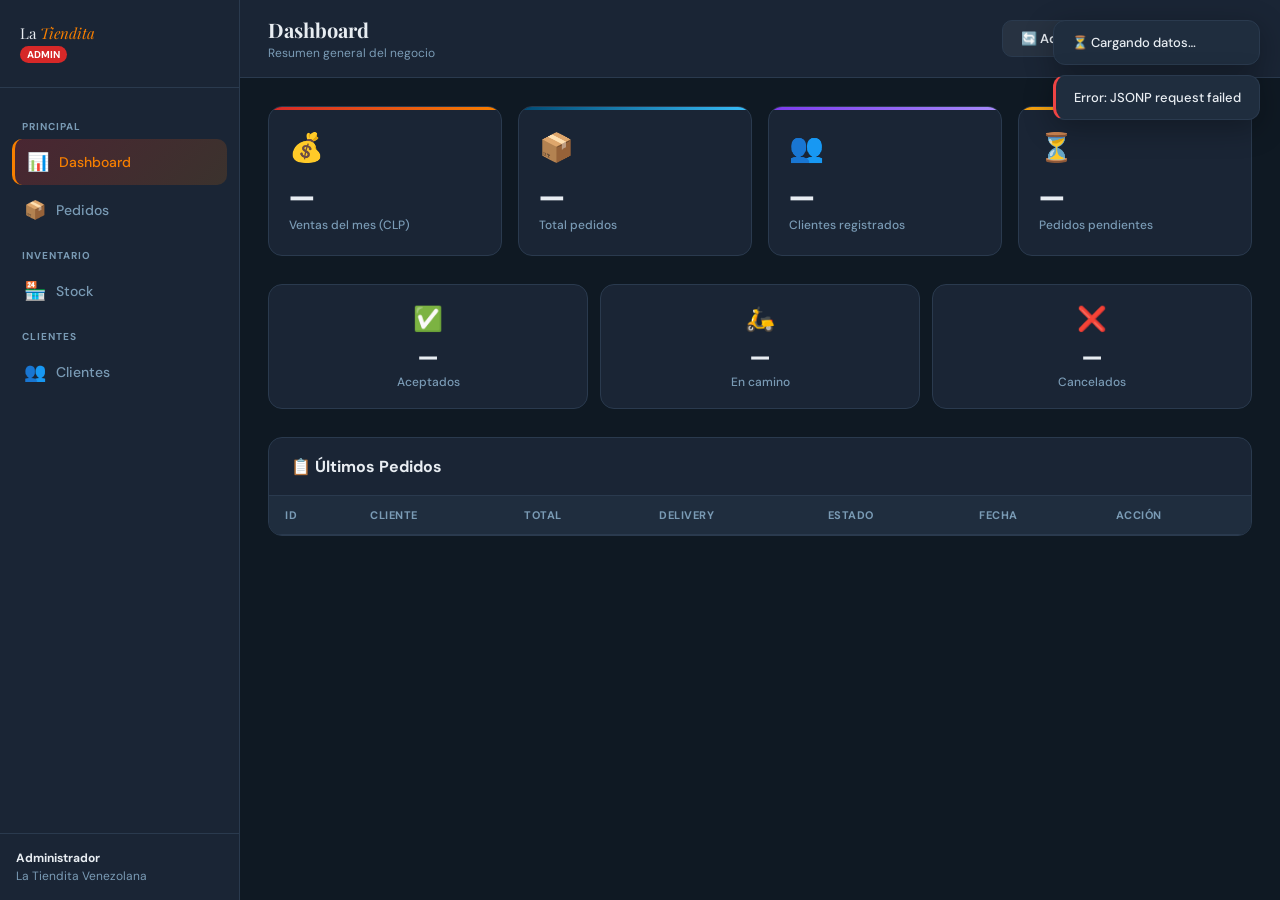
==== Dashboard.html @ e89109d7 "Dashboard.html" ====
<!DOCTYPE html>
<html lang="es">
<head>
<meta charset="UTF-8">
<meta name="viewport" content="width=device-width,initial-scale=1">
<title>Admin — La Tiendita Venezolana</title>
<link rel="preconnect" href="https://fonts.googleapis.com">
<link href="https://fonts.googleapis.com/css2?family=Playfair+Display:wght@700;900&family=DM+Sans:wght@300;400;500;600;700&display=swap" rel="stylesheet">
<style>
:root{
  --rojo:#d62828;--naranja:#f77f00;--azul:#003049;--azul2:#004a73;
  --fondo:#0f1923;--card:#1a2535;--card2:#1f2d3e;--borde:#2a3a4e;
  --txt:#e8edf2;--muted:#7a9bb5;--success:#22c55e;--warn:#f59e0b;--danger:#ef4444;--info:#38bdf8;
  --r:14px;--trans:all .25s ease;
}
*{box-sizing:border-box;margin:0;padding:0}
body{font-family:'DM Sans',sans-serif;background:var(--fondo);color:var(--txt);min-height:100vh;display:flex}

/* ── Sidebar ─────────────────────────────────────── */
.sidebar{width:240px;background:var(--card);border-right:1px solid var(--borde);display:flex;flex-direction:column;flex-shrink:0;position:fixed;top:0;left:0;bottom:0;z-index:100;transition:transform .3s ease}
.sidebar-logo{padding:24px 20px;border-bottom:1px solid var(--borde);display:flex;align-items:center;gap:12px}
.sb-logo-img{width:40px;height:40px;border-radius:50%;border:2px solid var(--naranja);object-fit:cover}
.sb-brand{font-family:'Playfair Display',serif;font-size:15px;color:var(--txt);line-height:1.2}
.sb-brand em{color:var(--naranja);font-style:italic}
.sb-badge{font-size:10px;background:var(--rojo);color:#fff;padding:2px 7px;border-radius:100px;font-weight:700;margin-top:2px;display:inline-block}
.sb-nav{flex:1;padding:16px 12px;overflow-y:auto}
.sb-section{font-size:10px;font-weight:700;color:var(--muted);text-transform:uppercase;letter-spacing:1px;padding:8px 10px 6px;margin-top:8px}
.sb-item{display:flex;align-items:center;gap:10px;padding:11px 12px;border-radius:10px;cursor:pointer;transition:var(--trans);font-size:14px;font-weight:500;color:var(--muted);margin-bottom:2px;text-decoration:none}
.sb-item:hover{background:rgba(255,255,255,.05);color:var(--txt)}
.sb-item.active{background:linear-gradient(135deg,rgba(214,40,40,.25),rgba(247,127,0,.15));color:var(--naranja);border-left:3px solid var(--naranja)}
.sb-item .icon{font-size:18px;width:22px;text-align:center}
.sb-footer{padding:16px;border-top:1px solid var(--borde)}
.sb-user{font-size:12px;color:var(--muted);font-weight:400}
.sb-user strong{color:var(--txt);display:block;margin-bottom:2px}

/* ── Main ────────────────────────────────────────── */
.main{flex:1;margin-left:240px;display:flex;flex-direction:column;min-height:100vh}
.topbar{background:var(--card);border-bottom:1px solid var(--borde);padding:16px 28px;display:flex;align-items:center;justify-content:space-between;position:sticky;top:0;z-index:50}
.topbar-title h1{font-family:'Playfair Display',serif;font-size:20px;color:var(--txt)}
.topbar-title p{font-size:12px;color:var(--muted);margin-top:2px}
.topbar-actions{display:flex;gap:10px}
.tb-btn{padding:9px 18px;border-radius:10px;border:none;font-size:13px;font-weight:600;cursor:pointer;transition:var(--trans);font-family:inherit}
.tb-btn.primary{background:linear-gradient(135deg,var(--rojo),var(--naranja));color:#fff}
.tb-btn.primary:hover{opacity:.9;transform:translateY(-1px)}
.tb-btn.ghost{background:rgba(255,255,255,.06);color:var(--txt);border:1px solid var(--borde)}
.tb-btn.ghost:hover{background:rgba(255,255,255,.1)}
.content{flex:1;padding:28px;overflow-y:auto}

/* ── Tabs ────────────────────────────────────────── */
.tab-panel{display:none}
.tab-panel.active{display:block}

/* ── Metrics ─────────────────────────────────────── */
.metrics-grid{display:grid;grid-template-columns:repeat(auto-fit,minmax(200px,1fr));gap:16px;margin-bottom:28px}
.metric-card{background:var(--card);border:1px solid var(--borde);border-radius:var(--r);padding:22px 20px;position:relative;overflow:hidden;transition:var(--trans)}
.metric-card:hover{border-color:rgba(247,127,0,.3);transform:translateY(-1px)}
.metric-card::before{content:'';position:absolute;top:0;left:0;right:0;height:3px}
.mc-ventas::before{background:linear-gradient(90deg,var(--rojo),var(--naranja))}
.mc-pedidos::before{background:linear-gradient(90deg,var(--azul2),var(--info))}
.mc-clientes::before{background:linear-gradient(90deg,#7c3aed,#a78bfa)}
.mc-pend::before{background:linear-gradient(90deg,var(--warn),#fcd34d)}
.mc-icon{font-size:28px;margin-bottom:10px}
.mc-val{font-family:'Playfair Display',serif;font-size:28px;font-weight:900;color:var(--txt);margin-bottom:4px}
.mc-lbl{font-size:12px;color:var(--muted);font-weight:500}

/* ── Tables ──────────────────────────────────────── */
.table-card{background:var(--card);border:1px solid var(--borde);border-radius:var(--r);overflow:hidden;margin-bottom:24px}
.table-head{padding:18px 22px;border-bottom:1px solid var(--borde);display:flex;align-items:center;justify-content:space-between;flex-wrap:wrap;gap:12px}
.table-head h3{font-size:16px;font-weight:700;color:var(--txt)}
.search-inp{background:var(--card2);border:1px solid var(--borde);border-radius:10px;padding:9px 14px;font-size:13px;color:var(--txt);font-family:inherit;outline:none;transition:var(--trans);width:220px}
.search-inp:focus{border-color:var(--naranja)}
.search-inp::placeholder{color:var(--muted)}
.filter-sel{background:var(--card2);border:1px solid var(--borde);border-radius:10px;padding:9px 12px;font-size:13px;color:var(--txt);font-family:inherit;outline:none;cursor:pointer}
.table-wrap{overflow-x:auto}
table{width:100%;border-collapse:collapse}
th{padding:12px 16px;text-align:left;font-size:11px;font-weight:700;color:var(--muted);text-transform:uppercase;letter-spacing:.5px;background:var(--card2);border-bottom:1px solid var(--borde);white-space:nowrap}
td{padding:13px 16px;font-size:14px;color:var(--txt);border-bottom:1px solid rgba(255,255,255,.04);vertical-align:middle}
tr:hover td{background:rgba(255,255,255,.02)}
tr:last-child td{border-bottom:none}
.no-data{text-align:center;padding:48px;color:var(--muted);font-size:14px}

/* ── Status badges ───────────────────────────────── */
.status{display:inline-flex;align-items:center;gap:5px;padding:4px 10px;border-radius:100px;font-size:12px;font-weight:700}
.s-pendiente{background:rgba(245,158,11,.15);color:var(--warn)}
.s-aceptado{background:rgba(34,197,94,.15);color:var(--success)}
.s-camino{background:rgba(,189,248,.15);color:var(--info)}
.s-entregado{background:rgba(139,92,246,.15);color:#a78bfa}
.s-cancelado{background:rgba(239,68,68,.15);color:var(--danger)}

/* ── Action buttons ──────────────────────────────── */
.action-btn{padding:6px 12px;border-radius:8px;border:1px solid var(--borde);background:transparent;color:var(--txt);font-size:12px;font-weight:600;cursor:pointer;transition:var(--trans);font-family:inherit}
.action-btn:hover{background:rgba(255,255,255,.08);border-color:var(--naranja)}
.action-btn.danger:hover{border-color:var(--danger);color:var(--danger)}

/* ── Estado selector ─────────────────────────────── */
.est-sel{background:var(--card2);border:1px solid var(--borde);border-radius:8px;padding:6px 10px;font-size:12px;color:var(--txt);font-family:inherit;outline:none;cursor:pointer;transition:var(--trans)}
.est-sel:focus{border-color:var(--naranja)}

/* ── Stock ───────────────────────────────────────── */
.stock-bar-wrap{display:flex;align-items:center;gap:8px}
.stock-bar{flex:1;height:6px;background:rgba(255,255,255,.08);border-radius:100px;overflow:hidden}
.stock-fill{height:100%;border-radius:100px;transition:width .4s ease}
.sf-ok{background:linear-gradient(90deg,var(--success),#4ade80)}
.sf-low{background:linear-gradient(90deg,var(--warn),#fcd34d)}
.sf-out{background:var(--danger)}
.stock-num{font-size:12px;font-weight:700;min-width:28px;text-align:right}

/* ── Reabastecimiento modal ──────────────────────── */
.modal-back{position:fixed;inset:0;background:rgba(0,0,0,.7);z-index:500;display:none;align-items:center;justify-content:center;padding:16px;backdrop-filter:blur(4px)}
.modal-back.open{display:flex}
.modal{background:var(--card);border:1px solid var(--borde);border-radius:var(--r);width:min(440px,100%);box-shadow:0 24px 80px rgba(0,0,0,.4)}
.modal-head{padding:20px 24px;border-bottom:1px solid var(--borde);display:flex;align-items:center;justify-content:space-between}
.modal-head h3{font-size:16px;font-weight:700}
.modal-x{background:rgba(255,255,255,.08);border:none;color:var(--txt);width:32px;height:32px;border-radius:8px;font-size:18px;cursor:pointer;display:flex;align-items:center;justify-content:center}
.modal-body{padding:24px}
.mform-grp{margin-bottom:16px}
.mform-lbl{font-size:12px;font-weight:700;color:var(--muted);text-transform:uppercase;letter-spacing:.5px;margin-bottom:8px;display:block}
.mform-inp{width:100%;background:var(--card2);border:1px solid var(--borde);border-radius:10px;padding:11px 14px;font-size:14px;color:var(--txt);font-family:inherit;outline:none;transition:var(--trans)}
.mform-inp:focus{border-color:var(--naranja)}
.modal-footer{padding:0 24px 24px;display:flex;gap:10px;justify-content:flex-end}

/* ── Toast ───────────────────────────────────────── */
#toasts{position:fixed;top:20px;right:20px;z-index:9999;display:flex;flex-direction:column;gap:10px}
.toast{background:var(--card2);color:var(--txt);border:1px solid var(--borde);padding:13px 18px;border-radius:12px;font-size:13px;font-weight:500;box-shadow:0 8px 30px rgba(0,0,0,.3);animation:tIn .3s ease;display:flex;align-items:center;gap:8px;max-width:300px}
.toast.ok{border-left:3px solid var(--success)}
.toast.err{border-left:3px solid var(--danger)}
@keyframes tIn{from{transform:translateX(110%);opacity:0}to{transform:none;opacity:1}}

/* ── Responsive ──────────────────────────────────── */
@media(max-width:768px){
  .sidebar{transform:translateX(-100%)}
  .sidebar.open{transform:none}
  .main{margin-left:0}
  .metrics-grid{grid-template-columns:1fr 1fr}
  .search-inp{width:160px}
}
</style>
</head>
<body>

<div id="toasts"></div>

<!-- SIDEBAR -->
<aside class="sidebar" id="sidebar">
  <div class="sidebar-logo">
    <img class="sb-logo-img" src="https://i.postimg.cc/N06NGXyj/Chat-GPT-Image-25-mar-2026-14-23-37.png" alt="" onerror="this.style.display='none'">
    <div>
      <div class="sb-brand">La <em>Tiendita</em></div>
      <span class="sb-badge">ADMIN</span>
    </div>
  </div>
  <nav class="sb-nav">
    <div class="sb-section">Principal</div>
    <a class="sb-item active" onclick="showTab('dashboard')"><span class="icon">📊</span> Dashboard</a>
    <a class="sb-item" onclick="showTab('pedidos')"><span class="icon">📦</span> Pedidos <span id="sbPendBadge" style="margin-left:auto;background:var(--warn);color:#000;font-size:11px;font-weight:700;padding:2px 8px;border-radius:100px;display:none"></span></a>
    <div class="sb-section">Inventario</div>
    <a class="sb-item" onclick="showTab('stock')"><span class="icon">🏪</span> Stock</a>
    <div class="sb-section">Clientes</div>
    <a class="sb-item" onclick="showTab('clientes')"><span class="icon">👥</span> Clientes</a>
  </nav>
  <div class="sb-footer">
    <div class="sb-user"><strong>Administrador</strong>La Tiendita Venezolana</div>
  </div>
</aside>

<!-- MAIN -->
<div class="main">
  <header class="topbar">
    <div class="topbar-title">
      <h1 id="pageTitle">Dashboard</h1>
      <p id="pageSubtitle">Resumen general del negocio</p>
    </div>
    <div class="topbar-actions">
      <button class="tb-btn ghost" onclick="recargar()">🔄 Actualizar</button>
      <button class="tb-btn primary" onclick="window.open('index.html','_blank')">🛒 Ver Tienda</button>
    </div>
  </header>

  <div class="content">

    <!-- DASHBOARD -->
    <div class="tab-panel active" id="tab-dashboard">
      <div class="metrics-grid">
        <div class="metric-card mc-ventas"><div class="mc-icon">💰</div><div class="mc-val" id="mVentas">—</div><div class="mc-lbl">Ventas del mes (CLP)</div></div>
        <div class="metric-card mc-pedidos"><div class="mc-icon">📦</div><div class="mc-val" id="mPedidos">—</div><div class="mc-lbl">Total pedidos</div></div>
        <div class="metric-card mc-clientes"><div class="mc-icon">👥</div><div class="mc-val" id="mClientes">—</div><div class="mc-lbl">Clientes registrados</div></div>
        <div class="metric-card mc-pend"><div class="mc-icon">⏳</div><div class="mc-val" id="mPendientes">—</div><div class="mc-lbl">Pedidos pendientes</div></div>
      </div>

      <!-- Estado pedidos -->
      <div style="display:grid;grid-template-columns:repeat(auto-fit,minmax(180px,1fr));gap:12px;margin-bottom:28px">
        <div class="metric-card" style="text-align:center;padding:18px">
          <div style="font-size:24px;margin-bottom:6px">✅</div>
          <div class="mc-val" id="mAcep" style="font-size:22px">—</div>
          <div class="mc-lbl">Aceptados</div>
        </div>
        <div class="metric-card" style="text-align:center;padding:18px">
          <div style="font-size:24px;margin-bottom:6px">🛵</div>
          <div class="mc-val" id="mCamino" style="font-size:22px">—</div>
          <div class="mc-lbl">En camino</div>
        </div>
        <div class="metric-card" style="text-align:center;padding:18px">
          <div style="font-size:24px;margin-bottom:6px">❌</div>
          <div class="mc-val" id="mCancel" style="font-size:22px">—</div>
          <div class="mc-lbl">Cancelados</div>
        </div>
      </div>

      <!-- Últimos pedidos -->
      <div class="table-card">
        <div class="table-head"><h3>📋 Últimos Pedidos</h3></div>
        <div class="table-wrap">
          <table>
            <thead><tr><th>ID</th><th>Cliente</th><th>Total</th><th>Delivery</th><th>Estado</th><th>Fecha</th><th>Acción</th></tr></thead>
            <tbody id="tbDash"></tbody>
          </table>
        </div>
      </div>

      <!-- Stock crítico -->
      <div class="table-card" id="stockCriticoCard" style="display:none">
        <div class="table-head" style="background:rgba(239,68,68,.08)"><h3>🚨 Stock Crítico</h3></div>
        <div class="table-wrap">
          <table>
            <thead><tr><th>Producto</th><th>Stock</th><th>Acción</th></tr></thead>
            <tbody id="tbStockCritico"></tbody>
          </table>
        </div>
      </div>
    </div>

    <!-- PEDIDOS -->
    <div class="tab-panel" id="tab-pedidos">
      <div class="table-card">
        <div class="table-head">
          <h3>📦 Todos los Pedidos</h3>
          <div style="display:flex;gap:8px;flex-wrap:wrap">
            <input class="search-inp" id="searchPed" type="text" placeholder="Buscar pedido…" oninput="filterPedidos()">
            <select class="filter-sel" id="filterEst" onchange="filterPedidos()">
              <option value="">Todos los estados</option>
              <option>Pendiente</option><option>Aceptado</option>
              <option>En camino</option><option>Entregado</option><option>Cancelado</option>
            </select>
          </div>
        </div>
        <div class="table-wrap">
          <table>
            <thead><tr><th>ID</th><th>Fecha</th><th>Cliente</th><th>Teléfono</th><th>Delivery</th><th>Total</th><th>Pago</th><th>Estado</th><th>Cambiar</th></tr></thead>
            <tbody id="tbPedidos"></tbody>
          </table>
        </div>
      </div>
    </div>

    <!-- STOCK -->
    <div class="tab-panel" id="tab-stock">
      <div class="table-card">
        <div class="table-head">
          <h3>🏪 Inventario de Productos</h3>
          <input class="search-inp" id="searchStock" type="text" placeholder="Buscar producto…" oninput="filterStock()">
        </div>
        <div class="table-wrap">
          <table>
            <thead><tr><th>ID</th><th>Categoría</th><th>Producto</th><th>Precio</th><th>Stock</th><th>Estado</th><th>Reabastecer</th></tr></thead>
            <tbody id="tbStock"></tbody>
          </table>
        </div>
      </div>
    </div>

    <!-- CLIENTES -->
    <div class="tab-panel" id="tab-clientes">
      <div class="table-card">
        <div class="table-head">
          <h3>👥 Base de Clientes</h3>
          <input class="search-inp" id="searchCli" type="text" placeholder="Buscar cliente…" oninput="filterClientes()">
        </div>
        <div class="table-wrap">
          <table>
            <thead><tr><th>Nombre</th><th>Correo</th><th>Teléfono</th><th>Primer Pedido</th><th>Último Pedido</th><th>N° Pedidos</th><th>Total CLP</th></tr></thead>
            <tbody id="tbClientes"></tbody>
          </table>
        </div>
      </div>
    </div>

  </div><!-- /content -->
</div><!-- /main -->

<!-- MODAL REABASTECER -->
<div class="modal-back" id="modalReab">
  <div class="modal">
    <div class="modal-head">
      <h3>📦 Reabastecer Stock</h3>
      <button class="modal-x" onclick="closeReab()">✕</button>
    </div>
    <div class="modal-body">
      <div class="mform-grp"><label class="mform-lbl">Producto</label><input class="mform-inp" id="reabNombre" readonly></div>
      <input type="hidden" id="reabID">
      <div class="mform-grp"><label class="mform-lbl">Stock actual</label><input class="mform-inp" id="reabActual" readonly></div>
      <div class="mform-grp"><label class="mform-lbl">Cantidad a agregar *</label><input class="mform-inp" id="reabCant" type="number" min="1" placeholder="Ej: 20"></div>
    </div>
    <div class="modal-footer">
      <button class="tb-btn ghost" onclick="closeReab()">Cancelar</button>
      <button class="tb-btn primary" onclick="doReab()">✅ Guardar</button>
    </div>
  </div>
</div>

<script>
  window.GAS_WEBAPP_URL = "https://script.google.com/macros/s/AKfycbx3Dl9Wh0sM83oPH3nrZ5uSgumAU1A2hWBHR7JnZ9wjOZPsJk31ASsHOYtL3j5f4_O1lw/exec";
</script>
<script src="ap.js"></script>
<script>
/* ── Estado global ──────────────────────────────── */
let todosLosPedidos = [];
let todoElStock     = {};
let todosLosClientes= [];

/* ── Navegación ─────────────────────────────────── */
const pageTitles = {
  dashboard:"Dashboard", pedidos:"Gestión de Pedidos",
  stock:"Inventario", clientes:"Clientes"
};
const pageSubs = {
  dashboard:"Resumen general del negocio",
  pedidos:"Controla y actualiza el estado de los pedidos",
  stock:"Gestiona el inventario de productos",
  clientes:"Base de datos de clientes"
};

function showTab(tab) {
  document.querySelectorAll(".tab-panel").forEach(p => p.classList.remove("active"));
  document.querySelectorAll(".sb-item").forEach(i => i.classList.remove("active"));
  document.getElementById("tab-"+tab).classList.add("active");
  document.querySelector(`.sb-item[onclick="showTab('${tab}')"]`).classList.add("active");
  document.getElementById("pageTitle").textContent = pageTitles[tab]||tab;
  document.getElementById("pageSubtitle").textContent = pageSubs[tab]||"";
  if (tab==="pedidos")   renderPedidos();
  if (tab==="stock")     renderStock();
  if (tab==="clientes")  renderClientes();
}

/* ── Init ────────────────────────────────────────── */
window.addEventListener("DOMContentLoaded", recargar);

function recargar() {
  toast("⏳ Cargando datos…","");
  Promise.all([
    GAS.getMetricas(),
    GAS.getCatalogo()
  ]).then(([met, cat]) => {
    if (met && met.ok) renderMetricas(met);
    if (cat) todoElStock = cat;
    toast("✅ Datos actualizados","ok");
  }).catch(err => toast("Error: "+err.message,"err"));
}

/* ── Métricas ────────────────────────────────────── */
function renderMetricas(m) {
  document.getElementById("mVentas").textContent   = "$"+(m.ventasMes||0).toLocaleString("es-CL");
  document.getElementById("mPedidos").textContent  = m.totalPedidos||0;
  document.getElementById("mClientes").textContent = m.totalClientes||0;
  document.getElementById("mPendientes").textContent= m.pendientes||0;
  document.getElementById("mAcep").textContent     = m.aceptados||0;
  document.getElementById("mCamino").textContent   = m.enCamino||0;
  document.getElementById("mCancel").textContent   = m.cancelados||0;

  if (m.pendientes > 0) {
    const b = document.getElementById("sbPendBadge");
    b.textContent = m.pendientes; b.style.display = "inline";
  }

  // Últimos pedidos
  todosLosPedidos = m.pedidosRecientes || [];
  renderTbDash(todosLosPedidos.slice(0,10));

  // Stock crítico
  if (m.stockCritico && m.stockCritico.length) {
    document.getElementById("stockCriticoCard").style.display = "block";
    document.getElementById("tbStockCritico").innerHTML = m.stockCritico.map(p =>
      `<tr>
        <td>${p.nombre}</td>
        <td><span style="color:var(--danger);font-weight:700">⚠️ ${p.stock}</span></td>
        <td><button class="action-btn" onclick="abrirReab('${p.id}','${p.nombre}',${p.stock})">Reabastecer</button></td>
      </tr>`
    ).join("");
  }
}

function renderTbDash(pedidos) {
  const tbody = document.getElementById("tbDash");
  if (!pedidos.length) { tbody.innerHTML=`<tr><td colspan="7" class="no-data">Sin pedidos</td></tr>`; return; }
  tbody.innerHTML = pedidos.map(p => {
    const est = p["Estado"]||"Pendiente";
    return `<tr>
      <td><code style="color:var(--naranja);font-size:12px">${p["ID Pedido"]||"—"}</code></td>
      <td><strong>${p["Nombre Cliente"]||"—"}</strong></td>
      <td style="font-weight:700">$${parseInt(p["Total CLP"]||0).toLocaleString("es-CL")}</td>
      <td>${p["¿Delivery?"]==="Sí"?"🛵 Sí":"🏠 Retiro"}</td>
      <td>${statusBadge(est)}</td>
      <td style="font-size:12px;color:var(--muted)">${String(p["Fecha"]||"").substring(0,16)}</td>
      <td>
        <select class="est-sel" onchange="cambiarEstado('${p["ID Pedido"]}',this.value,this)">
          ${["Pendiente","Aceptado","En camino","Entregado","Cancelado"]
            .map(s=>`<option${s===est?" selected":""}>${s}</option>`).join("")}
        </select>
      </td>
    </tr>`;
  }).join("");
}

/* ── Pedidos ─────────────────────────────────────── */
function renderPedidos() {
  if (!todosLosPedidos.length) {
    GAS.getPedidos(100).then(p => { todosLosPedidos=p||[]; filterPedidos(); }).catch(()=>{});
    return;
  }
  filterPedidos();
}

function filterPedidos() {
  const q   = (document.getElementById("searchPed")?.value||"").toLowerCase();
  const est = document.getElementById("filterEst")?.value||"";
  const filtered = todosLosPedidos.filter(p => {
    const hayQ = !q || (p["ID Pedido"]||"").toLowerCase().includes(q)
      || (p["Nombre Cliente"]||"").toLowerCase().includes(q)
      || (p["Teléfono"]||"").includes(q);
    const hayE = !est || (p["Estado"]||"")=== est;
    return hayQ && hayE;
  });
  const tbody = document.getElementById("tbPedidos");
  if (!filtered.length) { tbody.innerHTML=`<tr><td colspan="9" class="no-data">Sin resultados</td></tr>`; return; }
  tbody.innerHTML = filtered.map(p => {
    const est2 = p["Estado"]||"Pendiente";
    return `<tr>
      <td><code style="color:var(--naranja);font-size:12px">${p["ID Pedido"]||"—"}</code></td>
      <td style="font-size:12px;color:var(--muted)">${String(p["Fecha"]||"").substring(0,16)}</td>
      <td><strong>${p["Nombre Cliente"]||"—"}</strong></td>
      <td style="font-size:13px">${p["Teléfono"]||"—"}</td>
      <td>${p["¿Delivery?"]==="Sí"?"🛵":"🏠"}</td>
      <td style="font-weight:700">$${parseInt(p["Total CLP"]||0).toLocaleString("es-CL")}</td>
      <td style="font-size:12px">${p["Método Pago"]||"—"}</td>
      <td>${statusBadge(est2)}</td>
      <td>
        <select class="est-sel" onchange="cambiarEstado('${p["ID Pedido"]}',this.value,this)">
          ${["Pendiente","Aceptado","En camino","Entregado","Cancelado"]
            .map(s=>`<option${s===est2?" selected":""}>${s}</option>`).join("")}
        </select>
      </td>
    </tr>`;
  }).join("");
}

function cambiarEstado(id, nuevoEstado, sel) {
  sel.disabled = true;
  GAS.actualizarEstado(id, nuevoEstado)
    .then(r => {
      sel.disabled = false;
      if (r && r.ok) {
        // Actualizar en caché
        const p = todosLosPedidos.find(x => x["ID Pedido"]===id);
        if (p) p["Estado"] = nuevoEstado;
        toast("✅ Estado → "+nuevoEstado, "ok");
      } else {
        toast("Error al actualizar", "err"); sel.value = sel.dataset.prev||"Pendiente";
      }
    })
    .catch(() => { sel.disabled=false; toast("Error de conexión","err"); });
}

/* ── Stock ───────────────────────────────────────── */
function renderStock() {
  filterStock();
}

function filterStock() {
  const q = (document.getElementById("searchStock")?.value||"").toLowerCase();
  const tbody = document.getElementById("tbStock");
  let rows = "", any = false;
  Object.keys(todoElStock).forEach(cat => {
    Object.keys(todoElStock[cat]).forEach(id => {
      const p = todoElStock[cat][id];
      const nombre = p.nombre || id;
      if (q && !nombre.toLowerCase().includes(q) && !cat.toLowerCase().includes(q) && !id.toLowerCase().includes(q)) return;
      const stock = parseInt(p.stock)||0;
      const maxBar = 20, fill = Math.min(100, Math.round(stock/maxBar*100));
      const cls = stock<=0?"sf-out":stock<=5?"sf-low":"sf-ok";
      const est = stock<=0?"<span style='color:var(--danger);font-weight:700'>⛔ Agotado</span>":stock<=5?"<span style='color:var(--warn);font-weight:700'>⚠️ Bajo</span>":"<span style='color:var(--success);font-weight:700'>✅ OK</span>";
      rows += `<tr>
        <td><code style="font-size:12px;color:var(--naranja)">${id}</code></td>
        <td><span style="background:rgba(247,127,0,.1);color:var(--naranja);padding:3px 8px;border-radius:100px;font-size:12px;font-weight:700">${cat}</span></td>
        <td><strong>${nombre}</strong></td>
        <td>$${parseInt(p.precio||0).toLocaleString("es-CL")}</td>
        <td>
          <div class="stock-bar-wrap">
            <div class="stock-bar"><div class="stock-fill ${cls}" style="width:${fill}%"></div></div>
            <span class="stock-num" style="color:${stock<=0?'var(--danger)':stock<=5?'var(--warn)':'var(--success)'}">${stock}</span>
          </div>
        </td>
        <td>${est}</td>
        <td><button class="action-btn" onclick="abrirReab('${id}','${nombre}',${stock})">📦 Reabastecer</button></td>
      </tr>`;
      any = true;
    });
  });
  if (!any) rows = `<tr><td colspan="7" class="no-data">${Object.keys(todoElStock).length?'Sin resultados':'Cargando catálogo…'}</td></tr>`;
  tbody.innerHTML = rows;
}

/* ── Clientes ────────────────────────────────────── */
function renderClientes() {
  if (todosLosClientes.length) { filterClientes(); return; }
  GAS.getClientes().then(c => { todosLosClientes=c||[]; filterClientes(); }).catch(()=>{});
}

function filterClientes() {
  const q = (document.getElementById("searchCli")?.value||"").toLowerCase();
  const tbody = document.getElementById("tbClientes");
  const filtered = todosLosClientes.filter(c =>
    !q || (c["Nombre"]||"").toLowerCase().includes(q)
       || (c["Correo"]||"").toLowerCase().includes(q)
       || (c["Teléfono"]||"").includes(q)
  );
  if (!filtered.length) { tbody.innerHTML=`<tr><td colspan="7" class="no-data">Sin clientes registrados</td></tr>`; return; }
  tbody.innerHTML = filtered.map(c => `<tr>
    <td><strong>${c["Nombre"]||"—"}</strong></td>
    <td style="font-size:13px">${c["Correo"]||"—"}</td>
    <td>${c["Teléfono"]||"—"}</td>
    <td style="font-size:12px;color:var(--muted)">${c["Primer Pedido"]||"—"}</td>
    <td style="font-size:12px;color:var(--muted)">${c["Último Pedido"]||"—"}</td>
    <td style="text-align:center;font-weight:700">${c["Total Pedidos"]||0}</td>
    <td style="font-weight:700">$${parseFloat(c["Monto Total CLP"]||0).toLocaleString("es-CL")}</td>
  </tr>`).join("");
}

/* ── Reabastecer ─────────────────────────────────── */
function abrirReab(id, nombre, actual) {
  document.getElementById("reabID").value = id;
  document.getElementById("reabNombre").value = nombre;
  document.getElementById("reabActual").value = actual;
  document.getElementById("reabCant").value = "";
  document.getElementById("modalReab").classList.add("open");
}
function closeReab() { document.getElementById("modalReab").classList.remove("open"); }

function doReab() {
  const id   = document.getElementById("reabID").value;
  const cant = parseInt(document.getElementById("reabCant").value);
  if (!cant || cant <= 0) { toast("Ingresa una cantidad válida","err"); return; }
  GAS.reabastecerStock(id, cant)
    .then(r => {
      closeReab();
      if (r && r.ok) {
        toast("✅ "+r.nombre+": +"+cant+" (Total: "+r.stockActual+")", "ok");
        GAS.getCatalogo().then(c => { if(c) { todoElStock=c; filterStock(); }}).catch(()=>{});
      } else { toast("Error: "+(r&&r.error)||"sin detalles","err"); }
    }).catch(() => toast("Error de conexión","err"));
}

/* ── Helpers ─────────────────────────────────────── */
function statusBadge(est) {
  const map = {
    Pendiente:"s-pendiente ⏳", Aceptado:"s-aceptado ✅",
    "En camino":"s-camino 🛵", Entregado:"s-entregado 🎉", Cancelado:"s-cancelado ❌"
  };
  const parts = (map[est]||"s-pendiente "+est).split(" ");
  const cls = parts[0], icon = parts.slice(1).join(" ");
  return `<span class="status ${cls}">${icon} ${est}</span>`;
}

function toast(msg, tipo) {
  const w = document.getElementById("toasts"), d = document.createElement("div");
  d.className = "toast "+(tipo||""); d.textContent = msg;
  w.appendChild(d);
  setTimeout(() => { d.style.transition="opacity .4s"; d.style.opacity="0"; setTimeout(()=>d.remove(),400); }, 3500);
}
</script>
</body>
</html>
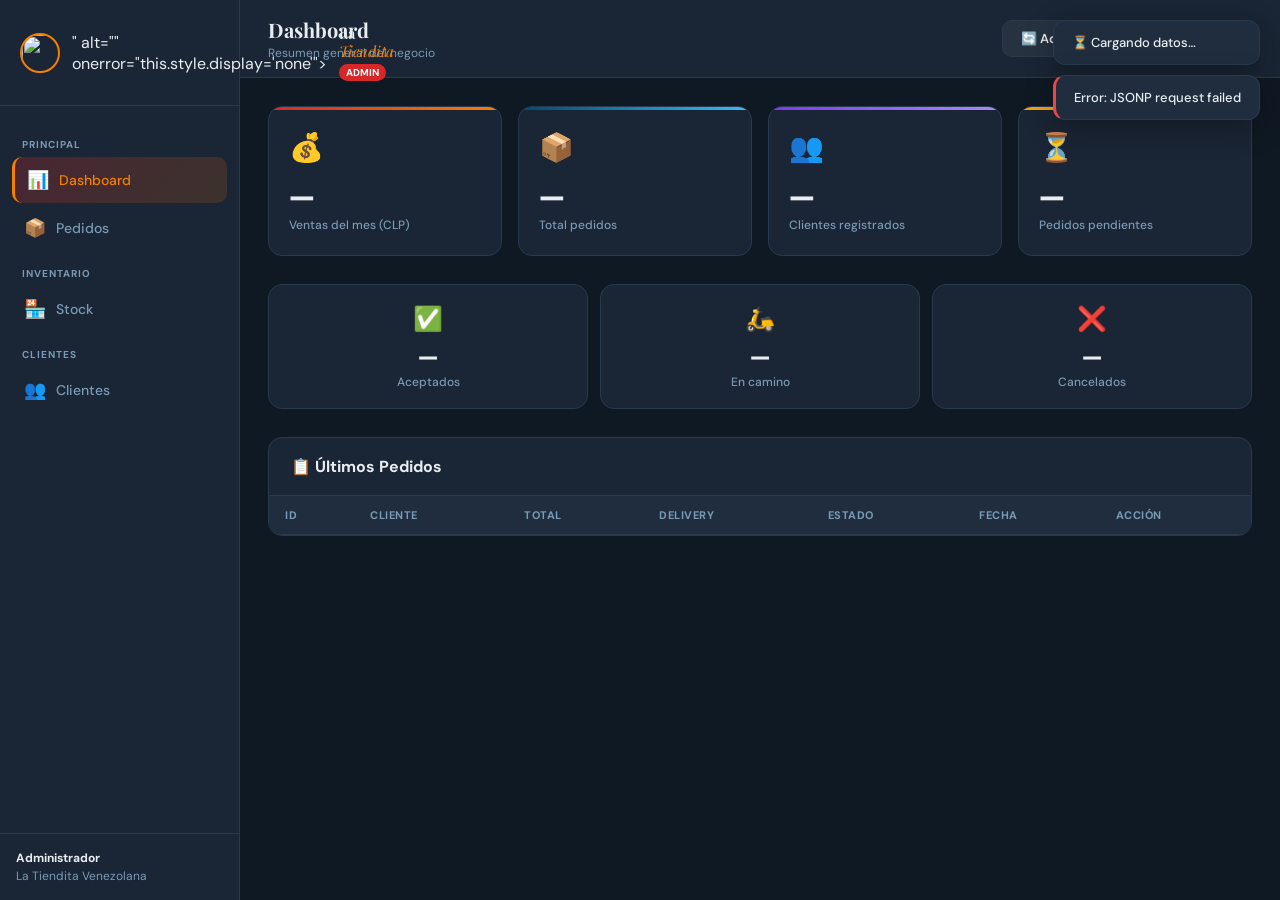
==== commit 09406b54: "Dashboard.html" ====
--- a/Dashboard.html
+++ b/Dashboard.html
@@ -143,7 +143,7 @@
 <!-- SIDEBAR -->
 <aside class="sidebar" id="sidebar">
   <div class="sidebar-logo">
-    <img class="sb-logo-img" src="https://i.postimg.cc/N06NGXyj/Chat-GPT-Image-25-mar-2026-14-23-37.png" alt="" onerror="this.style.display='none'">
+    <img class="sb-logo-img" src="<img src="https://drive.google.com/uc?export=view&id=1Uzc-vJ9PlakKuMJiEygODyXNHaJ7lNV9">" alt="" onerror="this.style.display='none'">
     <div>
       <div class="sb-brand">La <em>Tiendita</em></div>
       <span class="sb-badge">ADMIN</span>
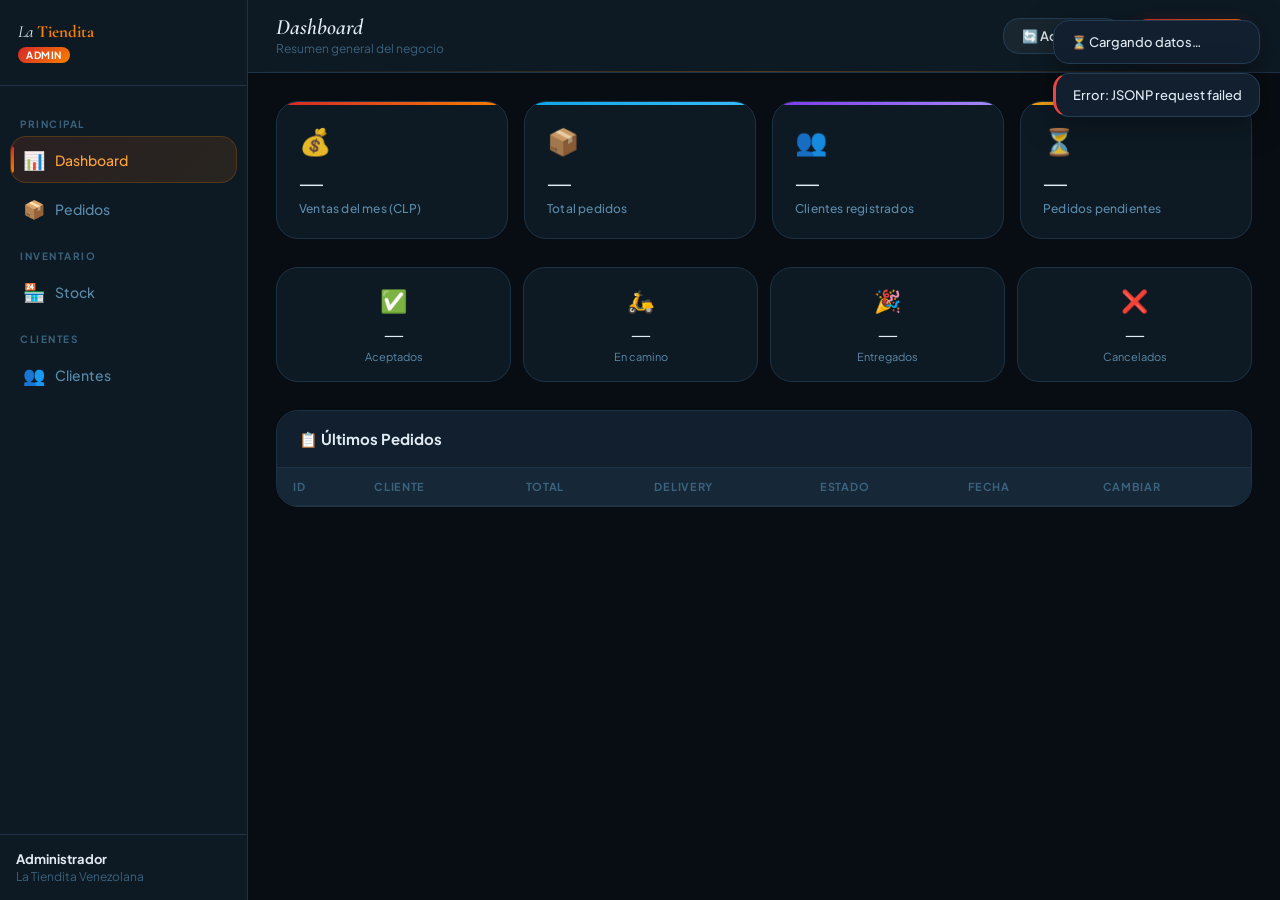
==== commit 398df3b3: "Dashboard.html" ====
--- a/Dashboard.html
+++ b/Dashboard.html
@@ -5,174 +5,201 @@
 <meta name="viewport" content="width=device-width,initial-scale=1">
 <title>Admin — La Tiendita Venezolana</title>
 <link rel="preconnect" href="https://fonts.googleapis.com">
-<link href="https://fonts.googleapis.com/css2?family=Playfair+Display:wght@700;900&family=DM+Sans:wght@300;400;500;600;700&display=swap" rel="stylesheet">
+<link href="https://fonts.googleapis.com/css2?family=Cormorant+Garamond:ital,wght@0,600;0,700;1,600&family=Plus+Jakarta+Sans:wght@300;400;500;600;700&display=swap" rel="stylesheet">
 <style>
 :root{
-  --rojo:#d62828;--naranja:#f77f00;--azul:#003049;--azul2:#004a73;
-  --fondo:#0f1923;--card:#1a2535;--card2:#1f2d3e;--borde:#2a3a4e;
-  --txt:#e8edf2;--muted:#7a9bb5;--success:#22c55e;--warn:#f59e0b;--danger:#ef4444;--info:#38bdf8;
-  --r:14px;--trans:all .25s ease;
-}
-*{box-sizing:border-box;margin:0;padding:0}
-body{font-family:'DM Sans',sans-serif;background:var(--fondo);color:var(--txt);min-height:100vh;display:flex}
-
-/* ── Sidebar ─────────────────────────────────────── */
-.sidebar{width:240px;background:var(--card);border-right:1px solid var(--borde);display:flex;flex-direction:column;flex-shrink:0;position:fixed;top:0;left:0;bottom:0;z-index:100;transition:transform .3s ease}
-.sidebar-logo{padding:24px 20px;border-bottom:1px solid var(--borde);display:flex;align-items:center;gap:12px}
-.sb-logo-img{width:40px;height:40px;border-radius:50%;border:2px solid var(--naranja);object-fit:cover}
-.sb-brand{font-family:'Playfair Display',serif;font-size:15px;color:var(--txt);line-height:1.2}
-.sb-brand em{color:var(--naranja);font-style:italic}
-.sb-badge{font-size:10px;background:var(--rojo);color:#fff;padding:2px 7px;border-radius:100px;font-weight:700;margin-top:2px;display:inline-block}
-.sb-nav{flex:1;padding:16px 12px;overflow-y:auto}
-.sb-section{font-size:10px;font-weight:700;color:var(--muted);text-transform:uppercase;letter-spacing:1px;padding:8px 10px 6px;margin-top:8px}
-.sb-item{display:flex;align-items:center;gap:10px;padding:11px 12px;border-radius:10px;cursor:pointer;transition:var(--trans);font-size:14px;font-weight:500;color:var(--muted);margin-bottom:2px;text-decoration:none}
-.sb-item:hover{background:rgba(255,255,255,.05);color:var(--txt)}
-.sb-item.active{background:linear-gradient(135deg,rgba(214,40,40,.25),rgba(247,127,0,.15));color:var(--naranja);border-left:3px solid var(--naranja)}
-.sb-item .icon{font-size:18px;width:22px;text-align:center}
-.sb-footer{padding:16px;border-top:1px solid var(--borde)}
-.sb-user{font-size:12px;color:var(--muted);font-weight:400}
-.sb-user strong{color:var(--txt);display:block;margin-bottom:2px}
-
-/* ── Main ────────────────────────────────────────── */
-.main{flex:1;margin-left:240px;display:flex;flex-direction:column;min-height:100vh}
-.topbar{background:var(--card);border-bottom:1px solid var(--borde);padding:16px 28px;display:flex;align-items:center;justify-content:space-between;position:sticky;top:0;z-index:50}
-.topbar-title h1{font-family:'Playfair Display',serif;font-size:20px;color:var(--txt)}
-.topbar-title p{font-size:12px;color:var(--muted);margin-top:2px}
-.topbar-actions{display:flex;gap:10px}
-.tb-btn{padding:9px 18px;border-radius:10px;border:none;font-size:13px;font-weight:600;cursor:pointer;transition:var(--trans);font-family:inherit}
-.tb-btn.primary{background:linear-gradient(135deg,var(--rojo),var(--naranja));color:#fff}
-.tb-btn.primary:hover{opacity:.9;transform:translateY(-1px)}
-.tb-btn.ghost{background:rgba(255,255,255,.06);color:var(--txt);border:1px solid var(--borde)}
-.tb-btn.ghost:hover{background:rgba(255,255,255,.1)}
-.content{flex:1;padding:28px;overflow-y:auto}
-
-/* ── Tabs ────────────────────────────────────────── */
+  --r:#d62828;--o:#f77f00;--o2:#ffab40;
+  --bg:#070d12;--card:#0d1a24;--card2:#111f2e;--card3:#162737;
+  --borde:#1e3246;--borde2:#243d57;
+  --txt:#e2ebf3;--muted:#5a8aaa;--ghost:#3a627d;
+  --success:#22c55e;--warn:#f59e0b;--danger:#ef4444;--info:#38bdf8;
+  --r-s:10px;--r-m:16px;--r-l:22px;
+  --ease:cubic-bezier(.4,0,.2,1);--spring:cubic-bezier(.34,1.56,.64,1);
+  --glow-r:0 0 20px rgba(214,40,40,.25);
+  --glow-o:0 0 20px rgba(247,127,0,.25);
+}
+*,*::before,*::after{box-sizing:border-box;margin:0;padding:0}
+html,body{height:100%}
+body{font-family:'Plus Jakarta Sans',sans-serif;background:var(--bg);color:var(--txt);display:flex;overflow:hidden}
+img{display:block;max-width:100%}
+::-webkit-scrollbar{width:4px;height:4px}
+::-webkit-scrollbar-thumb{background:linear-gradient(var(--r),var(--o));border-radius:2px}
+
+/* SIDEBAR */
+.sb{width:248px;background:var(--card);border-right:1px solid var(--borde);display:flex;flex-direction:column;flex-shrink:0;height:100vh;position:fixed;top:0;left:0;z-index:100;transition:transform .35s var(--ease)}
+@media(max-width:768px){.sb{transform:translateX(-100%)}.sb.open{transform:none}}
+.sb-top{padding:22px 18px;border-bottom:1px solid var(--borde);display:flex;align-items:center;gap:12px}
+.sb-logo{width:42px;height:42px;border-radius:50%;border:2px solid var(--o);object-fit:cover;flex-shrink:0;
+  box-shadow:var(--glow-o);transition:transform .4s var(--spring),box-shadow .3s}
+.sb-logo:hover{transform:scale(1.1) rotate(-5deg);box-shadow:0 0 28px rgba(247,127,0,.5)}
+.sb-brand{font-family:'Cormorant Garamond',serif;font-size:17px;color:var(--txt);font-style:italic;line-height:1.2}
+.sb-brand strong{color:var(--o);font-style:normal}
+.sb-badge{font-size:10px;background:linear-gradient(135deg,var(--r),var(--o));color:#fff;padding:2px 8px;border-radius:100px;font-weight:700;margin-top:3px;display:inline-block;letter-spacing:.5px}
+.sb-nav{flex:1;padding:14px 10px;overflow-y:auto}
+.sb-sect{font-size:10px;font-weight:700;color:var(--ghost);text-transform:uppercase;letter-spacing:1.5px;padding:10px 10px 6px;margin-top:8px}
+.sb-item{display:flex;align-items:center;gap:10px;padding:11px 12px;border-radius:var(--r-m);cursor:pointer;transition:all .25s var(--ease);font-size:14px;font-weight:500;color:var(--muted);margin-bottom:2px;border:1px solid transparent;position:relative;overflow:hidden}
+.sb-item::before{content:'';position:absolute;inset:0;background:linear-gradient(135deg,rgba(214,40,40,.08),rgba(247,127,0,.06));opacity:0;transition:opacity .25s}
+.sb-item:hover{color:var(--txt);border-color:var(--borde2)}
+.sb-item:hover::before{opacity:1}
+.sb-item.active{color:var(--o2);border-color:rgba(247,127,0,.25);background:rgba(247,127,0,.06)}
+.sb-item.active::before{opacity:1}
+.sb-item.active::after{content:'';position:absolute;left:0;top:20%;bottom:20%;width:3px;background:linear-gradient(var(--r),var(--o));border-radius:0 3px 3px 0}
+.sb-icon{font-size:18px;width:22px;text-align:center;flex-shrink:0}
+.sb-pend{margin-left:auto;background:var(--warn);color:#000;font-size:11px;font-weight:800;padding:2px 7px;border-radius:100px;display:none;animation:pulse 2s ease-in-out infinite}
+@keyframes pulse{0%,100%{opacity:1}50%{opacity:.6}}
+.sb-foot{padding:16px;border-top:1px solid var(--borde)}
+.sb-user{font-size:12px;color:var(--ghost);font-weight:400}
+.sb-user strong{color:var(--txt);display:block;margin-bottom:2px;font-size:13px}
+
+/* MAIN */
+.main{flex:1;margin-left:248px;display:flex;flex-direction:column;height:100vh;overflow:hidden}
+@media(max-width:768px){.main{margin-left:0}}
+.topbar{background:var(--card);border-bottom:1px solid var(--borde);padding:16px 28px;display:flex;align-items:center;justify-content:space-between;flex-shrink:0;position:relative;z-index:50}
+.topbar::after{content:'';position:absolute;bottom:0;left:0;right:0;height:1px;background:linear-gradient(90deg,transparent,rgba(247,127,0,.3),transparent)}
+.tb-title h1{font-family:'Cormorant Garamond',serif;font-size:22px;color:var(--txt);font-style:italic;font-weight:600;line-height:1}
+.tb-title p{font-size:12px;color:var(--ghost);margin-top:3px}
+.tb-actions{display:flex;gap:10px;align-items:center}
+.tb-btn{padding:9px 18px;border-radius:var(--r-m);border:none;font-size:13px;font-weight:600;cursor:pointer;transition:all .25s var(--spring);font-family:inherit}
+.tb-btn.pri{background:linear-gradient(135deg,var(--r),var(--o));color:#fff;box-shadow:0 4px 16px rgba(214,40,40,.3)}
+.tb-btn.pri:hover{transform:translateY(-2px);box-shadow:0 8px 24px rgba(214,40,40,.45)}
+.tb-btn.ghost{background:rgba(255,255,255,.05);color:var(--txt);border:1px solid var(--borde2)}
+.tb-btn.ghost:hover{background:rgba(255,255,255,.09);border-color:rgba(247,127,0,.3)}
+.hamburger{display:none;background:none;border:none;color:var(--txt);font-size:22px;cursor:pointer;padding:4px}
+@media(max-width:768px){.hamburger{display:block}}
+.content{flex:1;overflow-y:auto;padding:28px;overscroll-behavior:contain}
+
+/* TABS */
 .tab-panel{display:none}
 .tab-panel.active{display:block}
 
-/* ── Metrics ─────────────────────────────────────── */
+/* METRICS GRID */
 .metrics-grid{display:grid;grid-template-columns:repeat(auto-fit,minmax(200px,1fr));gap:16px;margin-bottom:28px}
-.metric-card{background:var(--card);border:1px solid var(--borde);border-radius:var(--r);padding:22px 20px;position:relative;overflow:hidden;transition:var(--trans)}
-.metric-card:hover{border-color:rgba(247,127,0,.3);transform:translateY(-1px)}
-.metric-card::before{content:'';position:absolute;top:0;left:0;right:0;height:3px}
-.mc-ventas::before{background:linear-gradient(90deg,var(--rojo),var(--naranja))}
-.mc-pedidos::before{background:linear-gradient(90deg,var(--azul2),var(--info))}
-.mc-clientes::before{background:linear-gradient(90deg,#7c3aed,#a78bfa)}
-.mc-pend::before{background:linear-gradient(90deg,var(--warn),#fcd34d)}
-.mc-icon{font-size:28px;margin-bottom:10px}
-.mc-val{font-family:'Playfair Display',serif;font-size:28px;font-weight:900;color:var(--txt);margin-bottom:4px}
-.mc-lbl{font-size:12px;color:var(--muted);font-weight:500}
-
-/* ── Tables ──────────────────────────────────────── */
-.table-card{background:var(--card);border:1px solid var(--borde);border-radius:var(--r);overflow:hidden;margin-bottom:24px}
-.table-head{padding:18px 22px;border-bottom:1px solid var(--borde);display:flex;align-items:center;justify-content:space-between;flex-wrap:wrap;gap:12px}
-.table-head h3{font-size:16px;font-weight:700;color:var(--txt)}
-.search-inp{background:var(--card2);border:1px solid var(--borde);border-radius:10px;padding:9px 14px;font-size:13px;color:var(--txt);font-family:inherit;outline:none;transition:var(--trans);width:220px}
-.search-inp:focus{border-color:var(--naranja)}
-.search-inp::placeholder{color:var(--muted)}
-.filter-sel{background:var(--card2);border:1px solid var(--borde);border-radius:10px;padding:9px 12px;font-size:13px;color:var(--txt);font-family:inherit;outline:none;cursor:pointer}
+.mc{background:var(--card);border:1px solid var(--borde);border-radius:var(--r-l);padding:22px;position:relative;overflow:hidden;transition:all .3s var(--ease);cursor:default}
+.mc::before{content:'';position:absolute;top:0;left:0;right:0;height:3px;border-radius:var(--r-l) var(--r-l) 0 0}
+.mc:hover{border-color:var(--borde2);transform:translateY(-2px)}
+.mc-v::before{background:linear-gradient(90deg,var(--r),var(--o))}
+.mc-p::before{background:linear-gradient(90deg,#0ea5e9,#38bdf8)}
+.mc-c::before{background:linear-gradient(90deg,#7c3aed,#a78bfa)}
+.mc-n::before{background:linear-gradient(90deg,var(--warn),#fcd34d)}
+.mc-icon{font-size:26px;margin-bottom:10px;opacity:.9}
+.mc-val{font-family:'Cormorant Garamond',serif;font-size:30px;font-weight:700;color:var(--txt);margin-bottom:4px;line-height:1}
+.mc-lbl{font-size:12px;color:var(--muted);font-weight:500;letter-spacing:.2px}
+
+/* STATUS MINI */
+.status-mini{display:grid;grid-template-columns:repeat(auto-fit,minmax(140px,1fr));gap:12px;margin-bottom:28px}
+.sm-card{background:var(--card);border:1px solid var(--borde);border-radius:var(--r-l);padding:18px;text-align:center;transition:all .3s var(--ease)}
+.sm-card:hover{border-color:var(--borde2);transform:translateY(-2px)}
+.sm-icon{font-size:22px;margin-bottom:8px}
+.sm-val{font-family:'Cormorant Garamond',serif;font-size:24px;font-weight:700;color:var(--txt);line-height:1}
+.sm-lbl{font-size:11px;color:var(--muted);margin-top:4px}
+
+/* TABLE CARD */
+.table-card{background:var(--card);border:1px solid var(--borde);border-radius:var(--r-l);overflow:hidden;margin-bottom:24px}
+.tc-head{padding:18px 22px;border-bottom:1px solid var(--borde);display:flex;align-items:center;justify-content:space-between;flex-wrap:wrap;gap:12px;background:var(--card2)}
+.tc-head h3{font-size:15px;font-weight:700;color:var(--txt)}
+.tc-controls{display:flex;gap:8px;flex-wrap:wrap}
+.search-inp{background:var(--card3);border:1px solid var(--borde2);border-radius:10px;padding:9px 14px;font-size:13px;color:var(--txt);font-family:inherit;outline:none;transition:all .25s;width:200px}
+.search-inp::placeholder{color:var(--ghost)}
+.search-inp:focus{border-color:rgba(247,127,0,.5);box-shadow:0 0 0 3px rgba(247,127,0,.08)}
+.filter-sel{background:var(--card3);border:1px solid var(--borde2);border-radius:10px;padding:9px 12px;font-size:13px;color:var(--txt);font-family:inherit;outline:none;cursor:pointer;transition:border-color .2s}
+.filter-sel:focus{border-color:rgba(247,127,0,.5)}
 .table-wrap{overflow-x:auto}
 table{width:100%;border-collapse:collapse}
-th{padding:12px 16px;text-align:left;font-size:11px;font-weight:700;color:var(--muted);text-transform:uppercase;letter-spacing:.5px;background:var(--card2);border-bottom:1px solid var(--borde);white-space:nowrap}
-td{padding:13px 16px;font-size:14px;color:var(--txt);border-bottom:1px solid rgba(255,255,255,.04);vertical-align:middle}
+th{padding:12px 16px;text-align:left;font-size:11px;font-weight:700;color:var(--ghost);text-transform:uppercase;letter-spacing:.7px;background:var(--card3);border-bottom:1px solid var(--borde);white-space:nowrap}
+td{padding:13px 16px;font-size:14px;color:var(--txt);border-bottom:1px solid rgba(255,255,255,.03);vertical-align:middle;transition:background .15s}
 tr:hover td{background:rgba(255,255,255,.02)}
 tr:last-child td{border-bottom:none}
-.no-data{text-align:center;padding:48px;color:var(--muted);font-size:14px}
-
-/* ── Status badges ───────────────────────────────── */
-.status{display:inline-flex;align-items:center;gap:5px;padding:4px 10px;border-radius:100px;font-size:12px;font-weight:700}
-.s-pendiente{background:rgba(245,158,11,.15);color:var(--warn)}
-.s-aceptado{background:rgba(34,197,94,.15);color:var(--success)}
-.s-camino{background:rgba(,189,248,.15);color:var(--info)}
-.s-entregado{background:rgba(139,92,246,.15);color:#a78bfa}
-.s-cancelado{background:rgba(239,68,68,.15);color:var(--danger)}
-
-/* ── Action buttons ──────────────────────────────── */
-.action-btn{padding:6px 12px;border-radius:8px;border:1px solid var(--borde);background:transparent;color:var(--txt);font-size:12px;font-weight:600;cursor:pointer;transition:var(--trans);font-family:inherit}
-.action-btn:hover{background:rgba(255,255,255,.08);border-color:var(--naranja)}
-.action-btn.danger:hover{border-color:var(--danger);color:var(--danger)}
-
-/* ── Estado selector ─────────────────────────────── */
-.est-sel{background:var(--card2);border:1px solid var(--borde);border-radius:8px;padding:6px 10px;font-size:12px;color:var(--txt);font-family:inherit;outline:none;cursor:pointer;transition:var(--trans)}
-.est-sel:focus{border-color:var(--naranja)}
-
-/* ── Stock ───────────────────────────────────────── */
-.stock-bar-wrap{display:flex;align-items:center;gap:8px}
-.stock-bar{flex:1;height:6px;background:rgba(255,255,255,.08);border-radius:100px;overflow:hidden}
-.stock-fill{height:100%;border-radius:100px;transition:width .4s ease}
+.no-data{text-align:center;padding:56px;color:var(--ghost);font-size:14px}
+
+/* STATUS BADGES */
+.badge-s{display:inline-flex;align-items:center;gap:5px;padding:5px 11px;border-radius:100px;font-size:12px;font-weight:700;letter-spacing:.2px}
+.s-pen{background:rgba(245,158,11,.12);color:var(--warn);border:1px solid rgba(245,158,11,.2)}
+.s-ace{background:rgba(34,197,94,.12);color:var(--success);border:1px solid rgba(34,197,94,.2)}
+.s-cam{background:rgba(56,189,248,.12);color:var(--info);border:1px solid rgba(56,189,248,.2)}
+.s-ent{background:rgba(167,139,250,.12);color:#a78bfa;border:1px solid rgba(167,139,250,.2)}
+.s-can{background:rgba(239,68,68,.12);color:var(--danger);border:1px solid rgba(239,68,68,.2)}
+
+/* EST SELECT */
+.est-sel{background:var(--card3);border:1px solid var(--borde2);border-radius:8px;padding:7px 10px;font-size:12px;color:var(--txt);font-family:inherit;outline:none;cursor:pointer;transition:all .2s}
+.est-sel:focus{border-color:rgba(247,127,0,.5)}
+
+/* ACTION BUTTON */
+.act-btn{padding:7px 14px;border-radius:9px;border:1px solid var(--borde2);background:transparent;color:var(--txt);font-size:12px;font-weight:600;cursor:pointer;transition:all .25s var(--spring);font-family:inherit}
+.act-btn:hover{background:rgba(247,127,0,.08);border-color:rgba(247,127,0,.4);transform:translateY(-1px)}
+
+/* STOCK BAR */
+.stock-row{display:flex;align-items:center;gap:8px}
+.stock-bar{flex:1;height:5px;background:rgba(255,255,255,.06);border-radius:100px;overflow:hidden}
+.stock-fill{height:100%;border-radius:100px;transition:width .6s var(--ease)}
 .sf-ok{background:linear-gradient(90deg,var(--success),#4ade80)}
 .sf-low{background:linear-gradient(90deg,var(--warn),#fcd34d)}
 .sf-out{background:var(--danger)}
-.stock-num{font-size:12px;font-weight:700;min-width:28px;text-align:right}
-
-/* ── Reabastecimiento modal ──────────────────────── */
-.modal-back{position:fixed;inset:0;background:rgba(0,0,0,.7);z-index:500;display:none;align-items:center;justify-content:center;padding:16px;backdrop-filter:blur(4px)}
-.modal-back.open{display:flex}
-.modal{background:var(--card);border:1px solid var(--borde);border-radius:var(--r);width:min(440px,100%);box-shadow:0 24px 80px rgba(0,0,0,.4)}
-.modal-head{padding:20px 24px;border-bottom:1px solid var(--borde);display:flex;align-items:center;justify-content:space-between}
-.modal-head h3{font-size:16px;font-weight:700}
-.modal-x{background:rgba(255,255,255,.08);border:none;color:var(--txt);width:32px;height:32px;border-radius:8px;font-size:18px;cursor:pointer;display:flex;align-items:center;justify-content:center}
-.modal-body{padding:24px}
-.mform-grp{margin-bottom:16px}
-.mform-lbl{font-size:12px;font-weight:700;color:var(--muted);text-transform:uppercase;letter-spacing:.5px;margin-bottom:8px;display:block}
-.mform-inp{width:100%;background:var(--card2);border:1px solid var(--borde);border-radius:10px;padding:11px 14px;font-size:14px;color:var(--txt);font-family:inherit;outline:none;transition:var(--trans)}
-.mform-inp:focus{border-color:var(--naranja)}
-.modal-footer{padding:0 24px 24px;display:flex;gap:10px;justify-content:flex-end}
-
-/* ── Toast ───────────────────────────────────────── */
-#toasts{position:fixed;top:20px;right:20px;z-index:9999;display:flex;flex-direction:column;gap:10px}
-.toast{background:var(--card2);color:var(--txt);border:1px solid var(--borde);padding:13px 18px;border-radius:12px;font-size:13px;font-weight:500;box-shadow:0 8px 30px rgba(0,0,0,.3);animation:tIn .3s ease;display:flex;align-items:center;gap:8px;max-width:300px}
+.stock-num{font-size:12px;font-weight:700;min-width:26px;text-align:right}
+
+/* MODAL */
+#toasts{position:fixed;top:20px;right:20px;z-index:9999;display:flex;flex-direction:column;gap:9px;pointer-events:none}
+.toast{background:var(--card2);color:var(--txt);border:1px solid var(--borde2);padding:13px 17px;border-radius:var(--r-m);font-size:13px;font-weight:500;box-shadow:0 8px 32px rgba(0,0,0,.4);pointer-events:all;animation:tIn .35s var(--spring) both;display:flex;align-items:center;gap:8px;max-width:300px}
 .toast.ok{border-left:3px solid var(--success)}
 .toast.err{border-left:3px solid var(--danger)}
 @keyframes tIn{from{transform:translateX(110%);opacity:0}to{transform:none;opacity:1}}
-
-/* ── Responsive ──────────────────────────────────── */
-@media(max-width:768px){
-  .sidebar{transform:translateX(-100%)}
-  .sidebar.open{transform:none}
-  .main{margin-left:0}
-  .metrics-grid{grid-template-columns:1fr 1fr}
-  .search-inp{width:160px}
-}
+.modal-back{position:fixed;inset:0;background:rgba(0,0,0,.7);z-index:500;display:none;align-items:center;justify-content:center;padding:20px;backdrop-filter:blur(8px)}
+.modal-back.open{display:flex}
+.modal{background:var(--card);border:1px solid var(--borde2);border-radius:var(--r-l);width:min(420px,100%);box-shadow:0 32px 80px rgba(0,0,0,.5);animation:mS .4s var(--spring) both}
+@keyframes mS{from{transform:scale(.85);opacity:0}to{transform:none;opacity:1}}
+.modal-head{padding:20px 24px;border-bottom:1px solid var(--borde);display:flex;align-items:center;justify-content:space-between;background:var(--card2);border-radius:var(--r-l) var(--r-l) 0 0}
+.modal-head h3{font-size:16px;font-weight:700;color:var(--txt)}
+.modal-x{background:rgba(255,255,255,.06);border:none;color:var(--txt);width:32px;height:32px;border-radius:9px;font-size:18px;cursor:pointer;display:flex;align-items:center;justify-content:center;transition:all .2s var(--spring)}
+.modal-x:hover{background:rgba(255,255,255,.12);transform:rotate(90deg)}
+.modal-body{padding:24px}
+.mf-grp{margin-bottom:16px}
+.mf-lbl{font-size:12px;font-weight:700;color:var(--ghost);text-transform:uppercase;letter-spacing:.5px;margin-bottom:8px;display:block}
+.mf-inp{width:100%;background:var(--card2);border:1px solid var(--borde2);border-radius:10px;padding:11px 14px;font-size:14px;color:var(--txt);font-family:inherit;outline:none;transition:all .2s}
+.mf-inp:focus{border-color:rgba(247,127,0,.5);box-shadow:0 0 0 3px rgba(247,127,0,.08)}
+.modal-foot{padding:0 24px 24px;display:flex;gap:10px;justify-content:flex-end}
+
+/* CODE BADGE */
+code{font-family:'SF Mono',monospace;font-size:12px;background:rgba(247,127,0,.1);color:var(--o2);padding:3px 8px;border-radius:6px;border:1px solid rgba(247,127,0,.2)}
 </style>
 </head>
 <body>
 
 <div id="toasts"></div>
 
-<!-- SIDEBAR -->
-<aside class="sidebar" id="sidebar">
-  <div class="sidebar-logo">
-    <img class="sb-logo-img" src="<img src="https://drive.google.com/uc?export=view&id=1Uzc-vJ9PlakKuMJiEygODyXNHaJ7lNV9">" alt="" onerror="this.style.display='none'">
+<aside class="sb" id="sidebar">
+  <div class="sb-top">
+    <img class="sb-logo" src="https://drive.google.com/uc?export=view&id=1Uzc-vJ9PlakKuMJiEygODyXNHaJ7lNV9" alt="" onerror="this.style.display='none'">
     <div>
-      <div class="sb-brand">La <em>Tiendita</em></div>
+      <div class="sb-brand">La <strong>Tiendita</strong></div>
       <span class="sb-badge">ADMIN</span>
     </div>
   </div>
   <nav class="sb-nav">
-    <div class="sb-section">Principal</div>
-    <a class="sb-item active" onclick="showTab('dashboard')"><span class="icon">📊</span> Dashboard</a>
-    <a class="sb-item" onclick="showTab('pedidos')"><span class="icon">📦</span> Pedidos <span id="sbPendBadge" style="margin-left:auto;background:var(--warn);color:#000;font-size:11px;font-weight:700;padding:2px 8px;border-radius:100px;display:none"></span></a>
-    <div class="sb-section">Inventario</div>
-    <a class="sb-item" onclick="showTab('stock')"><span class="icon">🏪</span> Stock</a>
-    <div class="sb-section">Clientes</div>
-    <a class="sb-item" onclick="showTab('clientes')"><span class="icon">👥</span> Clientes</a>
+    <div class="sb-sect">Principal</div>
+    <div class="sb-item active" onclick="showTab('dashboard')"><span class="sb-icon">📊</span> Dashboard</div>
+    <div class="sb-item" onclick="showTab('pedidos')">
+      <span class="sb-icon">📦</span> Pedidos
+      <span class="sb-pend" id="sbPend"></span>
+    </div>
+    <div class="sb-sect">Inventario</div>
+    <div class="sb-item" onclick="showTab('stock')"><span class="sb-icon">🏪</span> Stock</div>
+    <div class="sb-sect">Clientes</div>
+    <div class="sb-item" onclick="showTab('clientes')"><span class="sb-icon">👥</span> Clientes</div>
   </nav>
-  <div class="sb-footer">
+  <div class="sb-foot">
     <div class="sb-user"><strong>Administrador</strong>La Tiendita Venezolana</div>
   </div>
 </aside>
 
-<!-- MAIN -->
 <div class="main">
   <header class="topbar">
-    <div class="topbar-title">
-      <h1 id="pageTitle">Dashboard</h1>
-      <p id="pageSubtitle">Resumen general del negocio</p>
-    </div>
-    <div class="topbar-actions">
+    <button class="hamburger" onclick="document.getElementById('sidebar').classList.toggle('open')">☰</button>
+    <div class="tb-title">
+      <h1 id="pgTitle">Dashboard</h1>
+      <p id="pgSub">Resumen general del negocio</p>
+    </div>
+    <div class="tb-actions">
       <button class="tb-btn ghost" onclick="recargar()">🔄 Actualizar</button>
-      <button class="tb-btn primary" onclick="window.open('index.html','_blank')">🛒 Ver Tienda</button>
+      <button class="tb-btn pri" onclick="window.open('index.html','_blank')">🛒 Ver Tienda</button>
     </div>
   </header>
 
@@ -181,111 +208,83 @@
     <!-- DASHBOARD -->
     <div class="tab-panel active" id="tab-dashboard">
       <div class="metrics-grid">
-        <div class="metric-card mc-ventas"><div class="mc-icon">💰</div><div class="mc-val" id="mVentas">—</div><div class="mc-lbl">Ventas del mes (CLP)</div></div>
-        <div class="metric-card mc-pedidos"><div class="mc-icon">📦</div><div class="mc-val" id="mPedidos">—</div><div class="mc-lbl">Total pedidos</div></div>
-        <div class="metric-card mc-clientes"><div class="mc-icon">👥</div><div class="mc-val" id="mClientes">—</div><div class="mc-lbl">Clientes registrados</div></div>
-        <div class="metric-card mc-pend"><div class="mc-icon">⏳</div><div class="mc-val" id="mPendientes">—</div><div class="mc-lbl">Pedidos pendientes</div></div>
-      </div>
-
-      <!-- Estado pedidos -->
-      <div style="display:grid;grid-template-columns:repeat(auto-fit,minmax(180px,1fr));gap:12px;margin-bottom:28px">
-        <div class="metric-card" style="text-align:center;padding:18px">
-          <div style="font-size:24px;margin-bottom:6px">✅</div>
-          <div class="mc-val" id="mAcep" style="font-size:22px">—</div>
-          <div class="mc-lbl">Aceptados</div>
-        </div>
-        <div class="metric-card" style="text-align:center;padding:18px">
-          <div style="font-size:24px;margin-bottom:6px">🛵</div>
-          <div class="mc-val" id="mCamino" style="font-size:22px">—</div>
-          <div class="mc-lbl">En camino</div>
-        </div>
-        <div class="metric-card" style="text-align:center;padding:18px">
-          <div style="font-size:24px;margin-bottom:6px">❌</div>
-          <div class="mc-val" id="mCancel" style="font-size:22px">—</div>
-          <div class="mc-lbl">Cancelados</div>
-        </div>
-      </div>
-
-      <!-- Últimos pedidos -->
+        <div class="mc mc-v"><div class="mc-icon">💰</div><div class="mc-val" id="mV">—</div><div class="mc-lbl">Ventas del mes (CLP)</div></div>
+        <div class="mc mc-p"><div class="mc-icon">📦</div><div class="mc-val" id="mP">—</div><div class="mc-lbl">Total pedidos</div></div>
+        <div class="mc mc-c"><div class="mc-icon">👥</div><div class="mc-val" id="mC">—</div><div class="mc-lbl">Clientes registrados</div></div>
+        <div class="mc mc-n"><div class="mc-icon">⏳</div><div class="mc-val" id="mN">—</div><div class="mc-lbl">Pedidos pendientes</div></div>
+      </div>
+      <div class="status-mini">
+        <div class="sm-card"><div class="sm-icon">✅</div><div class="sm-val" id="mA">—</div><div class="sm-lbl">Aceptados</div></div>
+        <div class="sm-card"><div class="sm-icon">🛵</div><div class="sm-val" id="mK">—</div><div class="sm-lbl">En camino</div></div>
+        <div class="sm-card"><div class="sm-icon">🎉</div><div class="sm-val" id="mE">—</div><div class="sm-lbl">Entregados</div></div>
+        <div class="sm-card"><div class="sm-icon">❌</div><div class="sm-val" id="mX">—</div><div class="sm-lbl">Cancelados</div></div>
+      </div>
       <div class="table-card">
-        <div class="table-head"><h3>📋 Últimos Pedidos</h3></div>
-        <div class="table-wrap">
-          <table>
-            <thead><tr><th>ID</th><th>Cliente</th><th>Total</th><th>Delivery</th><th>Estado</th><th>Fecha</th><th>Acción</th></tr></thead>
-            <tbody id="tbDash"></tbody>
-          </table>
-        </div>
-      </div>
-
-      <!-- Stock crítico -->
-      <div class="table-card" id="stockCriticoCard" style="display:none">
-        <div class="table-head" style="background:rgba(239,68,68,.08)"><h3>🚨 Stock Crítico</h3></div>
-        <div class="table-wrap">
-          <table>
-            <thead><tr><th>Producto</th><th>Stock</th><th>Acción</th></tr></thead>
-            <tbody id="tbStockCritico"></tbody>
-          </table>
-        </div>
+        <div class="tc-head"><h3>📋 Últimos Pedidos</h3></div>
+        <div class="table-wrap"><table>
+          <thead><tr><th>ID</th><th>Cliente</th><th>Total</th><th>Delivery</th><th>Estado</th><th>Fecha</th><th>Cambiar</th></tr></thead>
+          <tbody id="tbDash"></tbody>
+        </table></div>
+      </div>
+      <div class="table-card" id="critCard" style="display:none">
+        <div class="tc-head" style="border-left:3px solid var(--danger)"><h3>🚨 Stock Crítico</h3></div>
+        <div class="table-wrap"><table>
+          <thead><tr><th>Producto</th><th>Stock</th><th>Acción</th></tr></thead>
+          <tbody id="tbCrit"></tbody>
+        </table></div>
       </div>
     </div>
 
     <!-- PEDIDOS -->
     <div class="tab-panel" id="tab-pedidos">
       <div class="table-card">
-        <div class="table-head">
+        <div class="tc-head">
           <h3>📦 Todos los Pedidos</h3>
-          <div style="display:flex;gap:8px;flex-wrap:wrap">
-            <input class="search-inp" id="searchPed" type="text" placeholder="Buscar pedido…" oninput="filterPedidos()">
-            <select class="filter-sel" id="filterEst" onchange="filterPedidos()">
-              <option value="">Todos los estados</option>
-              <option>Pendiente</option><option>Aceptado</option>
-              <option>En camino</option><option>Entregado</option><option>Cancelado</option>
+          <div class="tc-controls">
+            <input class="search-inp" id="srchPed" type="text" placeholder="Buscar…" oninput="filtPedidos()">
+            <select class="filter-sel" id="filtEst" onchange="filtPedidos()">
+              <option value="">Todos</option>
+              <option>Pendiente</option><option>Aceptado</option><option>En camino</option><option>Entregado</option><option>Cancelado</option>
             </select>
           </div>
         </div>
-        <div class="table-wrap">
-          <table>
-            <thead><tr><th>ID</th><th>Fecha</th><th>Cliente</th><th>Teléfono</th><th>Delivery</th><th>Total</th><th>Pago</th><th>Estado</th><th>Cambiar</th></tr></thead>
-            <tbody id="tbPedidos"></tbody>
-          </table>
-        </div>
+        <div class="table-wrap"><table>
+          <thead><tr><th>ID</th><th>Fecha</th><th>Cliente</th><th>Teléfono</th><th>Delivery</th><th>Total</th><th>Pago</th><th>Estado</th><th>Cambiar</th></tr></thead>
+          <tbody id="tbPed"></tbody>
+        </table></div>
       </div>
     </div>
 
     <!-- STOCK -->
     <div class="tab-panel" id="tab-stock">
       <div class="table-card">
-        <div class="table-head">
-          <h3>🏪 Inventario de Productos</h3>
-          <input class="search-inp" id="searchStock" type="text" placeholder="Buscar producto…" oninput="filterStock()">
+        <div class="tc-head">
+          <h3>🏪 Inventario</h3>
+          <input class="search-inp" id="srchSt" type="text" placeholder="Buscar producto…" oninput="filtStock()">
         </div>
-        <div class="table-wrap">
-          <table>
-            <thead><tr><th>ID</th><th>Categoría</th><th>Producto</th><th>Precio</th><th>Stock</th><th>Estado</th><th>Reabastecer</th></tr></thead>
-            <tbody id="tbStock"></tbody>
-          </table>
-        </div>
+        <div class="table-wrap"><table>
+          <thead><tr><th>ID</th><th>Categoría</th><th>Producto</th><th>Precio</th><th>Stock</th><th>Estado</th><th>Reabastecer</th></tr></thead>
+          <tbody id="tbSt"></tbody>
+        </table></div>
       </div>
     </div>
 
     <!-- CLIENTES -->
     <div class="tab-panel" id="tab-clientes">
       <div class="table-card">
-        <div class="table-head">
+        <div class="tc-head">
           <h3>👥 Base de Clientes</h3>
-          <input class="search-inp" id="searchCli" type="text" placeholder="Buscar cliente…" oninput="filterClientes()">
+          <input class="search-inp" id="srchCli" type="text" placeholder="Buscar cliente…" oninput="filtClientes()">
         </div>
-        <div class="table-wrap">
-          <table>
-            <thead><tr><th>Nombre</th><th>Correo</th><th>Teléfono</th><th>Primer Pedido</th><th>Último Pedido</th><th>N° Pedidos</th><th>Total CLP</th></tr></thead>
-            <tbody id="tbClientes"></tbody>
-          </table>
-        </div>
-      </div>
-    </div>
-
-  </div><!-- /content -->
-</div><!-- /main -->
+        <div class="table-wrap"><table>
+          <thead><tr><th>Nombre</th><th>Correo</th><th>Teléfono</th><th>Primer Pedido</th><th>Último Pedido</th><th>N° Pedidos</th><th>Total CLP</th></tr></thead>
+          <tbody id="tbCli"></tbody>
+        </table></div>
+      </div>
+    </div>
+
+  </div>
+</div>
 
 <!-- MODAL REABASTECER -->
 <div class="modal-back" id="modalReab">
@@ -295,285 +294,190 @@
       <button class="modal-x" onclick="closeReab()">✕</button>
     </div>
     <div class="modal-body">
-      <div class="mform-grp"><label class="mform-lbl">Producto</label><input class="mform-inp" id="reabNombre" readonly></div>
-      <input type="hidden" id="reabID">
-      <div class="mform-grp"><label class="mform-lbl">Stock actual</label><input class="mform-inp" id="reabActual" readonly></div>
-      <div class="mform-grp"><label class="mform-lbl">Cantidad a agregar *</label><input class="mform-inp" id="reabCant" type="number" min="1" placeholder="Ej: 20"></div>
-    </div>
-    <div class="modal-footer">
+      <div class="mf-grp"><label class="mf-lbl">Producto</label><input class="mf-inp" id="rNombre" readonly></div>
+      <input type="hidden" id="rID">
+      <div class="mf-grp"><label class="mf-lbl">Stock actual</label><input class="mf-inp" id="rActual" readonly></div>
+      <div class="mf-grp"><label class="mf-lbl">Cantidad a agregar *</label><input class="mf-inp" id="rCant" type="number" min="1" placeholder="Ej: 20"></div>
+    </div>
+    <div class="modal-foot">
       <button class="tb-btn ghost" onclick="closeReab()">Cancelar</button>
-      <button class="tb-btn primary" onclick="doReab()">✅ Guardar</button>
+      <button class="tb-btn pri" onclick="doReab()">✅ Guardar</button>
     </div>
   </div>
 </div>
 
 <script>
-  window.GAS_WEBAPP_URL = "https://script.google.com/macros/s/AKfycbx3Dl9Wh0sM83oPH3nrZ5uSgumAU1A2hWBHR7JnZ9wjOZPsJk31ASsHOYtL3j5f4_O1lw/exec";
+  window.GAS_WEBAPP_URL = "https://script.google.com/macros/s/AKfycbz506DsTFsdLLPi2n7AJNv8JGQilHB9kLKv7gUvVIHJ__xtNYG_7jWxlE5vFStFZj8OiA/exec";
 </script>
 <script src="ap.js"></script>
 <script>
-/* ── Estado global ──────────────────────────────── */
-let todosLosPedidos = [];
-let todoElStock     = {};
-let todosLosClientes= [];
-
-/* ── Navegación ─────────────────────────────────── */
-const pageTitles = {
-  dashboard:"Dashboard", pedidos:"Gestión de Pedidos",
-  stock:"Inventario", clientes:"Clientes"
-};
-const pageSubs = {
-  dashboard:"Resumen general del negocio",
-  pedidos:"Controla y actualiza el estado de los pedidos",
-  stock:"Gestiona el inventario de productos",
-  clientes:"Base de datos de clientes"
-};
-
-function showTab(tab) {
-  document.querySelectorAll(".tab-panel").forEach(p => p.classList.remove("active"));
-  document.querySelectorAll(".sb-item").forEach(i => i.classList.remove("active"));
-  document.getElementById("tab-"+tab).classList.add("active");
-  document.querySelector(`.sb-item[onclick="showTab('${tab}')"]`).classList.add("active");
-  document.getElementById("pageTitle").textContent = pageTitles[tab]||tab;
-  document.getElementById("pageSubtitle").textContent = pageSubs[tab]||"";
-  if (tab==="pedidos")   renderPedidos();
-  if (tab==="stock")     renderStock();
-  if (tab==="clientes")  renderClientes();
-}
-
-/* ── Init ────────────────────────────────────────── */
-window.addEventListener("DOMContentLoaded", recargar);
-
-function recargar() {
+let todosPedidos=[],todoStock={},todosClientes=[];
+const TITLES={dashboard:"Dashboard",pedidos:"Gestión de Pedidos",stock:"Inventario",clientes:"Clientes"};
+const SUBS={dashboard:"Resumen general del negocio",pedidos:"Controla el estado de cada pedido",stock:"Gestiona el inventario de productos",clientes:"Base de datos de clientes"};
+
+function showTab(t){
+  document.querySelectorAll(".tab-panel").forEach(p=>p.classList.remove("active"));
+  document.querySelectorAll(".sb-item").forEach(i=>i.classList.remove("active"));
+  document.getElementById("tab-"+t).classList.add("active");
+  document.querySelector(`.sb-item[onclick="showTab('${t}')"]`).classList.add("active");
+  document.getElementById("pgTitle").textContent=TITLES[t]||t;
+  document.getElementById("pgSub").textContent=SUBS[t]||"";
+  if(t==="pedidos")filtPedidos();
+  if(t==="stock")filtStock();
+  if(t==="clientes")renderClientes();
+  document.getElementById("sidebar").classList.remove("open");
+}
+
+window.addEventListener("DOMContentLoaded",recargar);
+function recargar(){
   toast("⏳ Cargando datos…","");
-  Promise.all([
-    GAS.getMetricas(),
-    GAS.getCatalogo()
-  ]).then(([met, cat]) => {
-    if (met && met.ok) renderMetricas(met);
-    if (cat) todoElStock = cat;
-    toast("✅ Datos actualizados","ok");
-  }).catch(err => toast("Error: "+err.message,"err"));
-}
-
-/* ── Métricas ────────────────────────────────────── */
-function renderMetricas(m) {
-  document.getElementById("mVentas").textContent   = "$"+(m.ventasMes||0).toLocaleString("es-CL");
-  document.getElementById("mPedidos").textContent  = m.totalPedidos||0;
-  document.getElementById("mClientes").textContent = m.totalClientes||0;
-  document.getElementById("mPendientes").textContent= m.pendientes||0;
-  document.getElementById("mAcep").textContent     = m.aceptados||0;
-  document.getElementById("mCamino").textContent   = m.enCamino||0;
-  document.getElementById("mCancel").textContent   = m.cancelados||0;
-
-  if (m.pendientes > 0) {
-    const b = document.getElementById("sbPendBadge");
-    b.textContent = m.pendientes; b.style.display = "inline";
+  Promise.all([GAS.getMetricas(),GAS.getCatalogo()])
+    .then(([m,cat])=>{if(m&&m.ok)renderMetricas(m);if(cat)todoStock=cat;toast("✅ Datos actualizados","ok");})
+    .catch(err=>toast("Error: "+err.message,"err"));
+}
+
+function renderMetricas(m){
+  document.getElementById("mV").textContent="$"+(m.ventasMes||0).toLocaleString("es-CL");
+  document.getElementById("mP").textContent=m.totalPedidos||0;
+  document.getElementById("mC").textContent=m.totalClientes||0;
+  document.getElementById("mN").textContent=m.pendientes||0;
+  document.getElementById("mA").textContent=m.aceptados||0;
+  document.getElementById("mK").textContent=m.enCamino||0;
+  document.getElementById("mE").textContent=0;
+  document.getElementById("mX").textContent=m.cancelados||0;
+  if(m.pendientes>0){const b=document.getElementById("sbPend");b.textContent=m.pendientes;b.style.display="inline";}
+  todosPedidos=m.pedidosRecientes||[];
+  renderTbDash(todosPedidos.slice(0,10));
+  if(m.stockCritico&&m.stockCritico.length){
+    document.getElementById("critCard").style.display="block";
+    document.getElementById("tbCrit").innerHTML=m.stockCritico.map(p=>`<tr><td><strong>${p.nombre}</strong></td><td><span style="color:var(--danger);font-weight:700">⚠️ ${p.stock}</span></td><td><button class="act-btn" onclick="abrirReab('${p.id}','${p.nombre}',${p.stock})">Reabastecer</button></td></tr>`).join("");
   }
-
-  // Últimos pedidos
-  todosLosPedidos = m.pedidosRecientes || [];
-  renderTbDash(todosLosPedidos.slice(0,10));
-
-  // Stock crítico
-  if (m.stockCritico && m.stockCritico.length) {
-    document.getElementById("stockCriticoCard").style.display = "block";
-    document.getElementById("tbStockCritico").innerHTML = m.stockCritico.map(p =>
-      `<tr>
-        <td>${p.nombre}</td>
-        <td><span style="color:var(--danger);font-weight:700">⚠️ ${p.stock}</span></td>
-        <td><button class="action-btn" onclick="abrirReab('${p.id}','${p.nombre}',${p.stock})">Reabastecer</button></td>
-      </tr>`
-    ).join("");
-  }
-}
-
-function renderTbDash(pedidos) {
-  const tbody = document.getElementById("tbDash");
-  if (!pedidos.length) { tbody.innerHTML=`<tr><td colspan="7" class="no-data">Sin pedidos</td></tr>`; return; }
-  tbody.innerHTML = pedidos.map(p => {
-    const est = p["Estado"]||"Pendiente";
-    return `<tr>
-      <td><code style="color:var(--naranja);font-size:12px">${p["ID Pedido"]||"—"}</code></td>
-      <td><strong>${p["Nombre Cliente"]||"—"}</strong></td>
-      <td style="font-weight:700">$${parseInt(p["Total CLP"]||0).toLocaleString("es-CL")}</td>
-      <td>${p["¿Delivery?"]==="Sí"?"🛵 Sí":"🏠 Retiro"}</td>
-      <td>${statusBadge(est)}</td>
-      <td style="font-size:12px;color:var(--muted)">${String(p["Fecha"]||"").substring(0,16)}</td>
-      <td>
-        <select class="est-sel" onchange="cambiarEstado('${p["ID Pedido"]}',this.value,this)">
-          ${["Pendiente","Aceptado","En camino","Entregado","Cancelado"]
-            .map(s=>`<option${s===est?" selected":""}>${s}</option>`).join("")}
-        </select>
-      </td>
-    </tr>`;
-  }).join("");
-}
-
-/* ── Pedidos ─────────────────────────────────────── */
-function renderPedidos() {
-  if (!todosLosPedidos.length) {
-    GAS.getPedidos(100).then(p => { todosLosPedidos=p||[]; filterPedidos(); }).catch(()=>{});
-    return;
-  }
-  filterPedidos();
-}
-
-function filterPedidos() {
-  const q   = (document.getElementById("searchPed")?.value||"").toLowerCase();
-  const est = document.getElementById("filterEst")?.value||"";
-  const filtered = todosLosPedidos.filter(p => {
-    const hayQ = !q || (p["ID Pedido"]||"").toLowerCase().includes(q)
-      || (p["Nombre Cliente"]||"").toLowerCase().includes(q)
-      || (p["Teléfono"]||"").includes(q);
-    const hayE = !est || (p["Estado"]||"")=== est;
-    return hayQ && hayE;
-  });
-  const tbody = document.getElementById("tbPedidos");
-  if (!filtered.length) { tbody.innerHTML=`<tr><td colspan="9" class="no-data">Sin resultados</td></tr>`; return; }
-  tbody.innerHTML = filtered.map(p => {
-    const est2 = p["Estado"]||"Pendiente";
-    return `<tr>
-      <td><code style="color:var(--naranja);font-size:12px">${p["ID Pedido"]||"—"}</code></td>
-      <td style="font-size:12px;color:var(--muted)">${String(p["Fecha"]||"").substring(0,16)}</td>
-      <td><strong>${p["Nombre Cliente"]||"—"}</strong></td>
-      <td style="font-size:13px">${p["Teléfono"]||"—"}</td>
-      <td>${p["¿Delivery?"]==="Sí"?"🛵":"🏠"}</td>
-      <td style="font-weight:700">$${parseInt(p["Total CLP"]||0).toLocaleString("es-CL")}</td>
-      <td style="font-size:12px">${p["Método Pago"]||"—"}</td>
-      <td>${statusBadge(est2)}</td>
-      <td>
-        <select class="est-sel" onchange="cambiarEstado('${p["ID Pedido"]}',this.value,this)">
-          ${["Pendiente","Aceptado","En camino","Entregado","Cancelado"]
-            .map(s=>`<option${s===est2?" selected":""}>${s}</option>`).join("")}
-        </select>
-      </td>
-    </tr>`;
-  }).join("");
-}
-
-function cambiarEstado(id, nuevoEstado, sel) {
-  sel.disabled = true;
-  GAS.actualizarEstado(id, nuevoEstado)
-    .then(r => {
-      sel.disabled = false;
-      if (r && r.ok) {
-        // Actualizar en caché
-        const p = todosLosPedidos.find(x => x["ID Pedido"]===id);
-        if (p) p["Estado"] = nuevoEstado;
-        toast("✅ Estado → "+nuevoEstado, "ok");
-      } else {
-        toast("Error al actualizar", "err"); sel.value = sel.dataset.prev||"Pendiente";
-      }
-    })
-    .catch(() => { sel.disabled=false; toast("Error de conexión","err"); });
-}
-
-/* ── Stock ───────────────────────────────────────── */
-function renderStock() {
-  filterStock();
-}
-
-function filterStock() {
-  const q = (document.getElementById("searchStock")?.value||"").toLowerCase();
-  const tbody = document.getElementById("tbStock");
-  let rows = "", any = false;
-  Object.keys(todoElStock).forEach(cat => {
-    Object.keys(todoElStock[cat]).forEach(id => {
-      const p = todoElStock[cat][id];
-      const nombre = p.nombre || id;
-      if (q && !nombre.toLowerCase().includes(q) && !cat.toLowerCase().includes(q) && !id.toLowerCase().includes(q)) return;
-      const stock = parseInt(p.stock)||0;
-      const maxBar = 20, fill = Math.min(100, Math.round(stock/maxBar*100));
-      const cls = stock<=0?"sf-out":stock<=5?"sf-low":"sf-ok";
-      const est = stock<=0?"<span style='color:var(--danger);font-weight:700'>⛔ Agotado</span>":stock<=5?"<span style='color:var(--warn);font-weight:700'>⚠️ Bajo</span>":"<span style='color:var(--success);font-weight:700'>✅ OK</span>";
-      rows += `<tr>
-        <td><code style="font-size:12px;color:var(--naranja)">${id}</code></td>
-        <td><span style="background:rgba(247,127,0,.1);color:var(--naranja);padding:3px 8px;border-radius:100px;font-size:12px;font-weight:700">${cat}</span></td>
-        <td><strong>${nombre}</strong></td>
+}
+
+function statusBadge(est){
+  const map={Pendiente:"s-pen ⏳",Aceptado:"s-ace ✅","En camino":"s-cam 🛵",Entregado:"s-ent 🎉",Cancelado:"s-can ❌"};
+  const parts=(map[est]||("s-pen "+est)).split(" ");
+  return `<span class="badge-s ${parts[0]}">${parts.slice(1).join(" ")} ${est}</span>`;
+}
+
+function estSelect(id,est){
+  return `<select class="est-sel" onchange="cambiarEstado('${id}',this.value,this)">
+    ${["Pendiente","Aceptado","En camino","Entregado","Cancelado"].map(s=>`<option${s===est?" selected":""}>${s}</option>`).join("")}
+  </select>`;
+}
+
+function renderTbDash(peds){
+  const tb=document.getElementById("tbDash");
+  if(!peds.length){tb.innerHTML=`<tr><td colspan="7" class="no-data">Sin pedidos registrados</td></tr>`;return;}
+  tb.innerHTML=peds.map(p=>`<tr>
+    <td><code>${p["ID Pedido"]||"—"}</code></td>
+    <td><strong>${p["Nombre Cliente"]||"—"}</strong></td>
+    <td style="font-weight:700">$${parseInt(p["Total CLP"]||0).toLocaleString("es-CL")}</td>
+    <td>${p["¿Delivery?"]==="Sí"?"🛵 Sí":"🏠 Retiro"}</td>
+    <td>${statusBadge(p["Estado"]||"Pendiente")}</td>
+    <td style="font-size:12px;color:var(--ghost)">${String(p["Fecha"]||"").substring(0,16)}</td>
+    <td>${estSelect(p["ID Pedido"],p["Estado"]||"Pendiente")}</td>
+  </tr>`).join("");
+}
+
+function filtPedidos(){
+  if(!todosPedidos.length){GAS.getPedidos(100).then(p=>{todosPedidos=p||[];filtPedidos();}).catch(()=>{});return;}
+  const q=(document.getElementById("srchPed")?.value||"").toLowerCase();
+  const est=document.getElementById("filtEst")?.value||"";
+  const fil=todosPedidos.filter(p=>(!q||(p["ID Pedido"]||"").toLowerCase().includes(q)||(p["Nombre Cliente"]||"").toLowerCase().includes(q)||(p["Teléfono"]||"").includes(q))&&(!est||(p["Estado"]||"")===est));
+  const tb=document.getElementById("tbPed");
+  if(!fil.length){tb.innerHTML=`<tr><td colspan="9" class="no-data">Sin resultados</td></tr>`;return;}
+  tb.innerHTML=fil.map(p=>`<tr>
+    <td><code>${p["ID Pedido"]||"—"}</code></td>
+    <td style="font-size:12px;color:var(--ghost)">${String(p["Fecha"]||"").substring(0,16)}</td>
+    <td><strong>${p["Nombre Cliente"]||"—"}</strong></td>
+    <td style="font-size:13px">${p["Teléfono"]||"—"}</td>
+    <td>${p["¿Delivery?"]==="Sí"?"🛵":"🏠"}</td>
+    <td style="font-weight:700">$${parseInt(p["Total CLP"]||0).toLocaleString("es-CL")}</td>
+    <td style="font-size:12px">${p["Método Pago"]||"—"}</td>
+    <td>${statusBadge(p["Estado"]||"Pendiente")}</td>
+    <td>${estSelect(p["ID Pedido"],p["Estado"]||"Pendiente")}</td>
+  </tr>`).join("");
+}
+
+function cambiarEstado(id,nuevoEstado,sel){
+  sel.disabled=true;
+  GAS.actualizarEstado(id,nuevoEstado).then(r=>{
+    sel.disabled=false;
+    if(r&&r.ok){const p=todosPedidos.find(x=>x["ID Pedido"]===id);if(p)p["Estado"]=nuevoEstado;toast("✅ Estado → "+nuevoEstado,"ok");}
+    else toast("Error al actualizar","err");
+  }).catch(()=>{sel.disabled=false;toast("Error de conexión","err");});
+}
+
+function filtStock(){
+  const q=(document.getElementById("srchSt")?.value||"").toLowerCase();
+  const tb=document.getElementById("tbSt");let rows="",any=false;
+  Object.keys(todoStock).forEach(cat=>{
+    Object.keys(todoStock[cat]).forEach(id=>{
+      const p=todoStock[cat][id];const n=p.nombre||id;
+      if(q&&!n.toLowerCase().includes(q)&&!cat.toLowerCase().includes(q)&&!id.toLowerCase().includes(q))return;
+      const stock=parseInt(p.stock)||0;
+      const fill=Math.min(100,Math.round(stock/20*100));
+      const cls=stock<=0?"sf-out":stock<=5?"sf-low":"sf-ok";
+      const est=stock<=0?`<span style="color:var(--danger);font-weight:700">⛔ Agotado</span>`:stock<=5?`<span style="color:var(--warn);font-weight:700">⚠️ Bajo</span>`:`<span style="color:var(--success);font-weight:700">✅ OK</span>`;
+      rows+=`<tr>
+        <td><code>${id}</code></td>
+        <td><span style="background:rgba(247,127,0,.1);color:var(--o2);padding:3px 9px;border-radius:100px;font-size:12px;font-weight:700">${cat}</span></td>
+        <td><strong>${n}</strong></td>
         <td>$${parseInt(p.precio||0).toLocaleString("es-CL")}</td>
-        <td>
-          <div class="stock-bar-wrap">
-            <div class="stock-bar"><div class="stock-fill ${cls}" style="width:${fill}%"></div></div>
-            <span class="stock-num" style="color:${stock<=0?'var(--danger)':stock<=5?'var(--warn)':'var(--success)'}">${stock}</span>
-          </div>
-        </td>
+        <td><div class="stock-row"><div class="stock-bar"><div class="stock-fill ${cls}" style="width:${fill}%"></div></div><span class="stock-num" style="color:${stock<=0?"var(--danger)":stock<=5?"var(--warn)":"var(--success)"}">${stock}</span></div></td>
         <td>${est}</td>
-        <td><button class="action-btn" onclick="abrirReab('${id}','${nombre}',${stock})">📦 Reabastecer</button></td>
+        <td><button class="act-btn" onclick="abrirReab('${id}','${n}',${stock})">📦 Reabastecer</button></td>
       </tr>`;
-      any = true;
+      any=true;
     });
   });
-  if (!any) rows = `<tr><td colspan="7" class="no-data">${Object.keys(todoElStock).length?'Sin resultados':'Cargando catálogo…'}</td></tr>`;
-  tbody.innerHTML = rows;
-}
-
-/* ── Clientes ────────────────────────────────────── */
-function renderClientes() {
-  if (todosLosClientes.length) { filterClientes(); return; }
-  GAS.getClientes().then(c => { todosLosClientes=c||[]; filterClientes(); }).catch(()=>{});
-}
-
-function filterClientes() {
-  const q = (document.getElementById("searchCli")?.value||"").toLowerCase();
-  const tbody = document.getElementById("tbClientes");
-  const filtered = todosLosClientes.filter(c =>
-    !q || (c["Nombre"]||"").toLowerCase().includes(q)
-       || (c["Correo"]||"").toLowerCase().includes(q)
-       || (c["Teléfono"]||"").includes(q)
-  );
-  if (!filtered.length) { tbody.innerHTML=`<tr><td colspan="7" class="no-data">Sin clientes registrados</td></tr>`; return; }
-  tbody.innerHTML = filtered.map(c => `<tr>
+  if(!any)rows=`<tr><td colspan="7" class="no-data">${Object.keys(todoStock).length?"Sin resultados":"Cargando…"}</td></tr>`;
+  tb.innerHTML=rows;
+}
+
+function renderClientes(){
+  if(todosClientes.length){filtClientes();return;}
+  GAS.getClientes().then(c=>{todosClientes=c||[];filtClientes();}).catch(()=>{});
+}
+function filtClientes(){
+  const q=(document.getElementById("srchCli")?.value||"").toLowerCase();
+  const tb=document.getElementById("tbCli");
+  const fil=todosClientes.filter(c=>!q||(c["Nombre"]||"").toLowerCase().includes(q)||(c["Correo"]||"").toLowerCase().includes(q)||(c["Teléfono"]||"").includes(q));
+  if(!fil.length){tb.innerHTML=`<tr><td colspan="7" class="no-data">Sin clientes registrados</td></tr>`;return;}
+  tb.innerHTML=fil.map(c=>`<tr>
     <td><strong>${c["Nombre"]||"—"}</strong></td>
-    <td style="font-size:13px">${c["Correo"]||"—"}</td>
+    <td style="font-size:13px;color:var(--ghost)">${c["Correo"]||"—"}</td>
     <td>${c["Teléfono"]||"—"}</td>
-    <td style="font-size:12px;color:var(--muted)">${c["Primer Pedido"]||"—"}</td>
-    <td style="font-size:12px;color:var(--muted)">${c["Último Pedido"]||"—"}</td>
+    <td style="font-size:12px;color:var(--ghost)">${c["Primer Pedido"]||"—"}</td>
+    <td style="font-size:12px;color:var(--ghost)">${c["Último Pedido"]||"—"}</td>
     <td style="text-align:center;font-weight:700">${c["Total Pedidos"]||0}</td>
     <td style="font-weight:700">$${parseFloat(c["Monto Total CLP"]||0).toLocaleString("es-CL")}</td>
   </tr>`).join("");
 }
 
-/* ── Reabastecer ─────────────────────────────────── */
-function abrirReab(id, nombre, actual) {
-  document.getElementById("reabID").value = id;
-  document.getElementById("reabNombre").value = nombre;
-  document.getElementById("reabActual").value = actual;
-  document.getElementById("reabCant").value = "";
+function abrirReab(id,nombre,actual){
+  document.getElementById("rID").value=id;
+  document.getElementById("rNombre").value=nombre;
+  document.getElementById("rActual").value=actual;
+  document.getElementById("rCant").value="";
   document.getElementById("modalReab").classList.add("open");
 }
-function closeReab() { document.getElementById("modalReab").classList.remove("open"); }
-
-function doReab() {
-  const id   = document.getElementById("reabID").value;
-  const cant = parseInt(document.getElementById("reabCant").value);
-  if (!cant || cant <= 0) { toast("Ingresa una cantidad válida","err"); return; }
-  GAS.reabastecerStock(id, cant)
-    .then(r => {
-      closeReab();
-      if (r && r.ok) {
-        toast("✅ "+r.nombre+": +"+cant+" (Total: "+r.stockActual+")", "ok");
-        GAS.getCatalogo().then(c => { if(c) { todoElStock=c; filterStock(); }}).catch(()=>{});
-      } else { toast("Error: "+(r&&r.error)||"sin detalles","err"); }
-    }).catch(() => toast("Error de conexión","err"));
-}
-
-/* ── Helpers ─────────────────────────────────────── */
-function statusBadge(est) {
-  const map = {
-    Pendiente:"s-pendiente ⏳", Aceptado:"s-aceptado ✅",
-    "En camino":"s-camino 🛵", Entregado:"s-entregado 🎉", Cancelado:"s-cancelado ❌"
-  };
-  const parts = (map[est]||"s-pendiente "+est).split(" ");
-  const cls = parts[0], icon = parts.slice(1).join(" ");
-  return `<span class="status ${cls}">${icon} ${est}</span>`;
-}
-
-function toast(msg, tipo) {
-  const w = document.getElementById("toasts"), d = document.createElement("div");
-  d.className = "toast "+(tipo||""); d.textContent = msg;
-  w.appendChild(d);
-  setTimeout(() => { d.style.transition="opacity .4s"; d.style.opacity="0"; setTimeout(()=>d.remove(),400); }, 3500);
+function closeReab(){document.getElementById("modalReab").classList.remove("open");}
+function doReab(){
+  const id=document.getElementById("rID").value;const cant=parseInt(document.getElementById("rCant").value);
+  if(!cant||cant<=0){toast("Ingresa una cantidad válida","err");return;}
+  GAS.reabastecerStock(id,cant).then(r=>{
+    closeReab();
+    if(r&&r.ok){toast("✅ "+r.nombre+": +"+cant+" (Total: "+r.stockActual+")","ok");GAS.getCatalogo().then(c=>{if(c){todoStock=c;filtStock();}}).catch(()=>{});}
+    else toast("Error: "+(r&&r.error)||"sin detalles","err");
+  }).catch(()=>toast("Error de conexión","err"));
+}
+
+function toast(msg,tipo){
+  const w=document.getElementById("toasts"),d=document.createElement("div");
+  d.className="toast "+(tipo||"");d.textContent=msg;w.appendChild(d);
+  setTimeout(()=>{d.style.transition="opacity .4s";d.style.opacity="0";setTimeout(()=>d.remove(),400);},3500);
 }
 </script>
 </body>
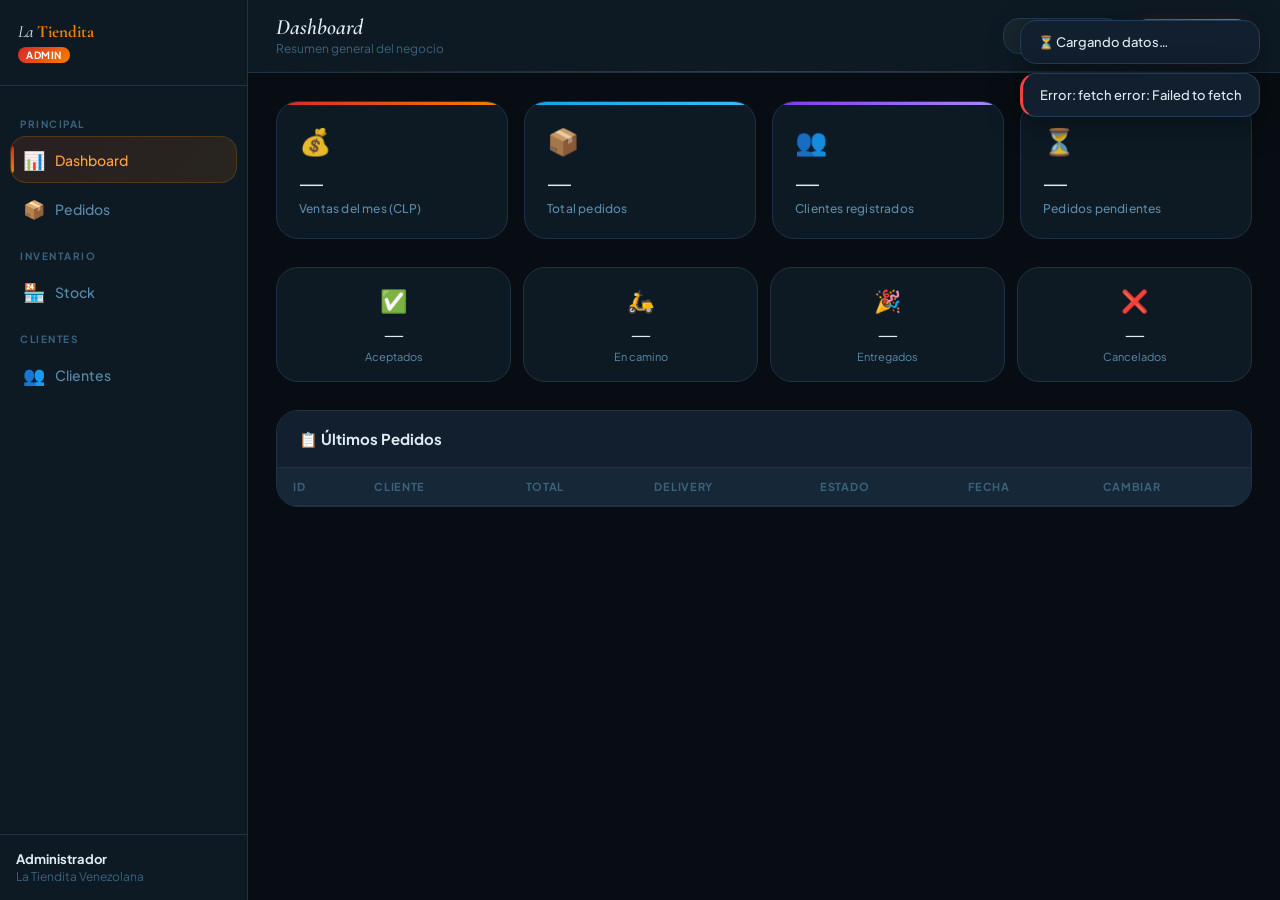
==== commit 6241619f: "Dashboard.html" ====
--- a/Dashboard.html
+++ b/Dashboard.html
@@ -167,7 +167,7 @@
 
 <aside class="sb" id="sidebar">
   <div class="sb-top">
-    <img class="sb-logo" src="https://drive.google.com/uc?export=view&id=1Uzc-vJ9PlakKuMJiEygODyXNHaJ7lNV9" alt="" onerror="this.style.display='none'">
+    <img class="sb-logo" src="https://lh3.googleusercontent.com/d/1Uzc-vJ9PlakKuMJiEygODyXNHaJ7lNV9" alt="" onerror="this.style.display='none'">
     <div>
       <div class="sb-brand">La <strong>Tiendita</strong></div>
       <span class="sb-badge">ADMIN</span>
